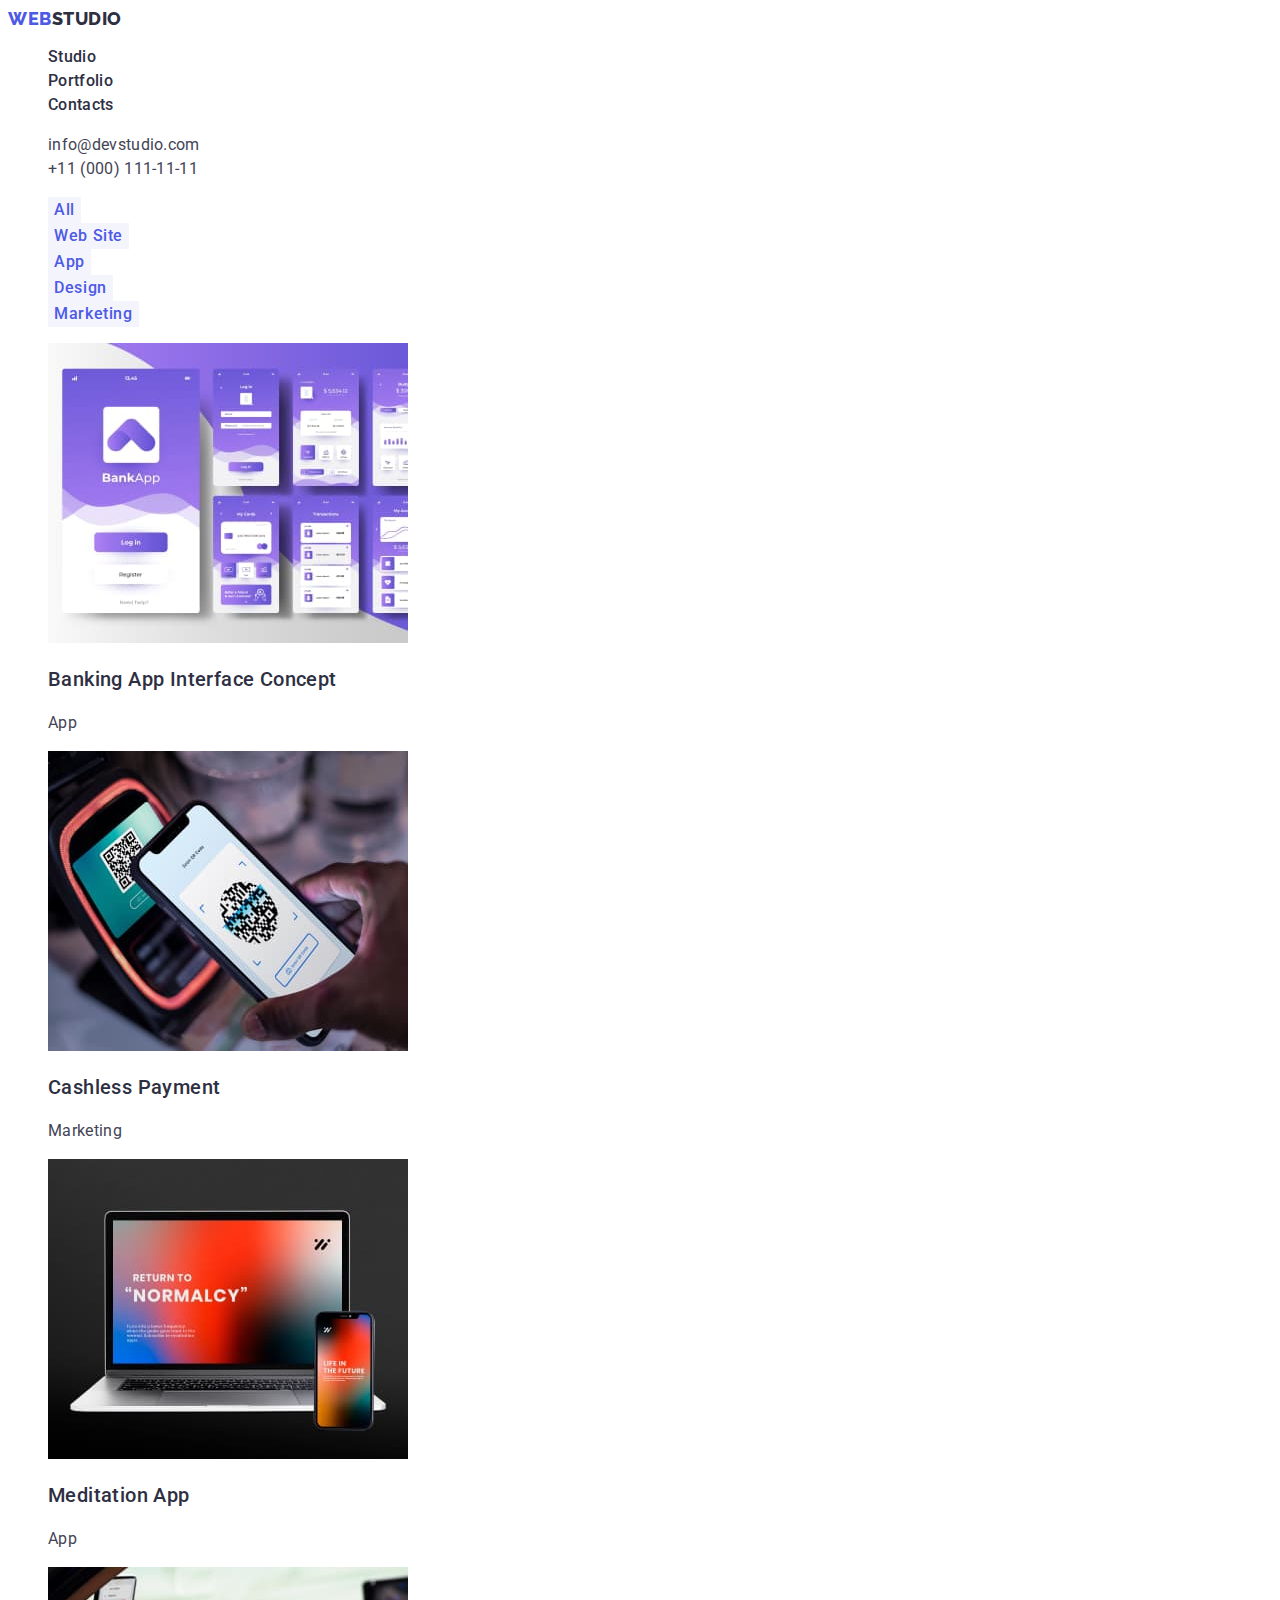
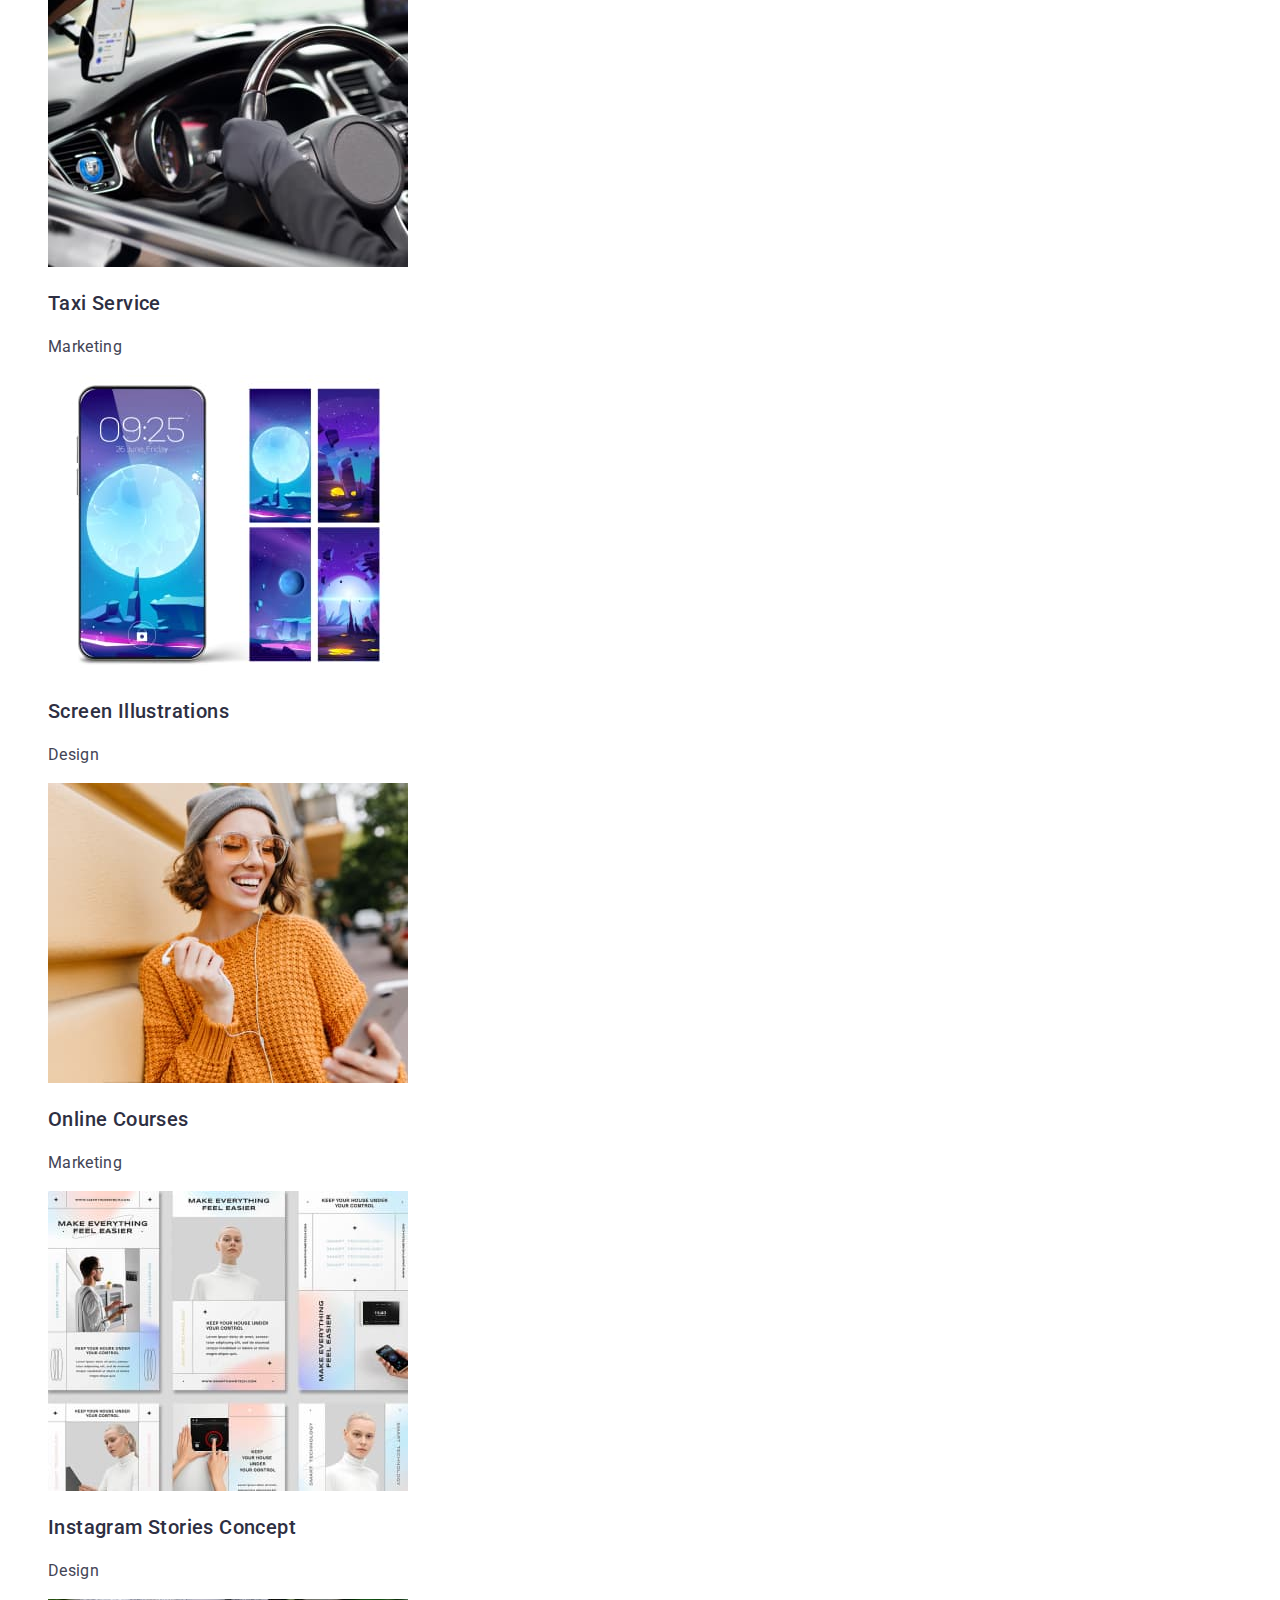
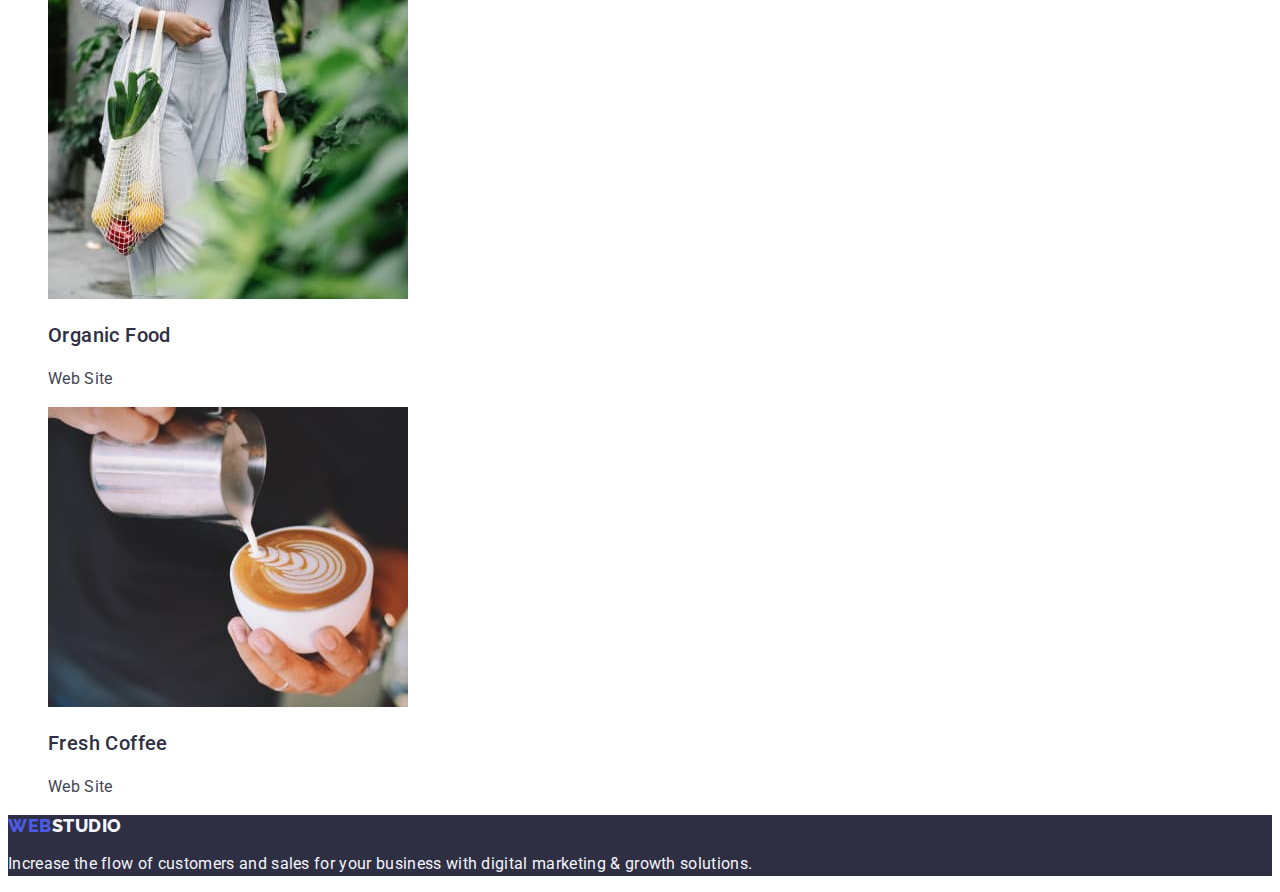
==== portfolio.html @ 18d28e15 "+" ====
<!DOCTYPE html>
<html lang="en">
  <head>
    <meta charset="UTF-8" />
    <meta http-equiv="X-UA-Compatible" content="IE=edge" />
    <meta name="viewport" content="width=device-width, initial-scale=1.0" />
    <title>Portfolio</title>
    <link rel="preconnect" href="https://fonts.googleapis.com" />
    <link rel="preconnect" href="https://fonts.gstatic.com" crossorigin />
    <link
      href="https://fonts.googleapis.com/css2?family=Raleway:wght@800&family=Roboto:wght@400;500;700&display=swap"
      rel="stylesheet"
    />
    <link rel="stylesheet" href="./css/styles.css" />
  </head>
  <body>
    <header class="page-header">
      <nav class="header-nav">
        <a class="logo link" href="./index.html"
          >Web<span class="logo-header">Studio</span></a
        >
        <ul class="menu list">
          <li class="menu-item">
            <a class="menu-link link" href="./index.html">Studio</a>
          </li>
          <li class="menu-item">
            <a class="menu-link link" href="./portfolio.html">Portfolio</a>
          </li>
          <li class="menu-item">
            <a class="menu-link link" href="">Contacts</a>
          </li>
        </ul>
      </nav>
      <address class="address">
        <ul class="contact list">
          <li class="contact-items">
            <a class="contact-item link" href="mailto:info@devstudio.com"
              >info@devstudio.com</a
            >
          </li>
          <li class="contact-items">
            <a class="contact-item link" href="tel:+110001111111"
              >+11 (000) 111-11-11</a
            >
          </li>
        </ul>
      </address>
    </header>
    <main>
      <section class="service-filter-section">
        <h1 hidden>our services</h1>
        <ul class="service-filter-list list">
          <li class="service-filter-item">
            <button class="service-filter-btn" type="button">All</button>
          </li>
          <li class="service-filter-item">
            <button class="service-filter-btn" type="button">Web Site</button>
          </li>
          <li class="service-filter-item">
            <button class="service-filter-btn" type="button">App</button>
          </li>
          <li class="service-filter-item">
            <button class="service-filter-btn" type="button">Design</button>
          </li>
          <li class="service-filter-item">
            <button class="service-filter-btn" type="button">Marketing</button>
          </li>
        </ul>
        <ul class="service-list list">
          <li class="service-item">
            <img
              class="service-img"
              src="./images/our-services/banking-app-interface-concept.jpg"
              alt="banking app"
              width="360"
              height="300"
            />
            <h3 class="service-title">Banking App Interface Concept</h3>
            <p class="service-subtitle">App</p>
          </li>
          <li class="service-item">
            <img
              class="service-img"
              src="./images/our-services/cashless-payment.jpg"
              alt="cashless payment"
              width="360"
              height="300"
            />
            <h3 class="service-title">Cashless Payment</h3>
            <p class="service-subtitle">Marketing</p>
          </li>
          <li class="service-item">
            <img
              class="service-img"
              src="./images/our-services/meditation-app.jpg"
              alt="laptop"
              width="360"
              height="300"
            />
            <h3 class="service-title">Meditation App</h3>
            <p class="service-subtitle">App</p>
          </li>
          <li class="service-item">
            <img
              class="service-img"
              src="./images/our-services/taxi-service.jpg"
              alt="car steering wheel"
              width="360"
              height="300"
            />
            <h3 class="service-title">Taxi Service</h3>
            <p class="service-subtitle">Marketing</p>
          </li>
          <li class="service-item">
            <img
              class="service-img"
              src="./images/our-services/screen-illustrations.jpg"
              alt="phone screen"
              width="360"
              height="300"
            />
            <h3 class="service-title">Screen Illustrations</h3>
            <p class="service-subtitle">Design</p>
          </li>
          <li class="service-item">
            <img
              class="service-img"
              src="./images/our-services/online-courses.jpg"
              alt="woman"
              width="360"
              height="300"
            />
            <h3 class="service-title">Online Courses</h3>
            <p class="service-subtitle">Marketing</p>
          </li>
          <li class="service-item">
            <img
              class="service-img"
              src="./images/our-services/instagram-stories-concept.jpg"
              alt="screen stories"
              width="360"
              height="300"
            />
            <h3 class="service-title">Instagram Stories Concept</h3>
            <p class="service-subtitle">Design</p>
          </li>
          <li class="service-item">
            <img
              class="service-img"
              src="./images/our-services/organic-food.jpg"
              alt="woman with food in a bag"
              width="360"
              height="300"
            />
            <h3 class="service-title">Organic Food</h3>
            <p class="service-subtitle">Web Site</p>
          </li>
          <li class="service-item">
            <img
              class="service-img"
              src="./images/our-services/fresh-coffee.jpg"
              alt="cup of coffee"
              width="360"
              height="300"
            />
            <h3 class="service-title">Fresh Coffee</h3>
            <p class="service-subtitle">Web Site</p>
          </li>
        </ul>
      </section>
    </main>
    <footer class="page-footer">
      <a class="logo link" href="./index.html"
        >Web<span class="logo-footer">Studio</span></a
      >
      <p class="footer-text">
        Increase the flow of customers and sales for your business with digital
        marketing & growth solutions.
      </p>
    </footer>
  </body>
</html>
---- css/styles.css ----
:root {
    --accent-color:#404BBF;
    --primary-background-color-light:#F4F4FD;
    --secondary-background-color-dark:#2E2F42;
    --primary-text-color-dark: #2E2F42;
    --primary-text-color-light:#434455;
    --primary-text-color-white:#ffffff;
}

.list {
    list-style: none;
}
.link {
    text-decoration: none;
}
button {
    cursor: pointer;
    font-family: inherit;
}
body {
    font-family: 'Roboto', sans-serif;
    font-size: 16px;
    color: #434455;
    background-color: var(--primary-text-color-white)
    
}

/*header*/
.logo{
    color: #4D5AE5;
    font-family: "Raleway", sans-serif;
    font-weight: 800;
    font-size: 18px;
    line-height: 1.17;
    letter-spacing: 0.03em;
    text-transform: uppercase;
}

.logo-header{
    color: var(--primary-text-color-dark);
}

.address {
    font-style: normal
}

.menu-link {
    font-weight: 500;
    line-height: 1.5;
    letter-spacing: 0.02em;
    color: var(--primary-text-color-dark);
}
.menu-link:hover, .menu-link:focus{
    color: var(--accent-color);
}

.contact-item {
    font-style: normal;
    line-height: 1.5;
    letter-spacing: 0.02em;
    color: var(--primary-text-color-light);
}

.contact-item:hover, .contact-item:focus{
    color: var(--accent-color);
}

/*hero*/

.hero-section {
    background: var(--secondary-background-color-dark);
}

.hero-title {
    font-size: 16px;
    font-weight: 700;
    font-size: 56px;
    line-height: 1.07;
    letter-spacing: 0.02em;
    color: var(--primary-text-color-white);
    text-align: center;
}
.hero-btn {
    font-size: 16px;
    font-style: normal;
    font-weight: 500;
    line-height: 1.5;
    letter-spacing: 0.04em;
    background: #4D5AE5;
    color: var(--primary-text-color-white);
    border:none;
}

.hero-btn:hover, .hero-btn:focus {
    background-color: var(--accent-color);
}

/*advantages*/

.advantages-title {
    font-weight: 500;
    font-size: 20px;
    line-height: 1.2;
    letter-spacing: 0.02em;
    color: var(--primary-text-color-dark);
}
.advantages-text {
    line-height: 1.5;
    letter-spacing: 0.02em;
    color: var(--primary-text-color-light);
}

/*product*/

.product-title {
    text-align: center;
    font-weight: 700;
    font-size: 36px;
    line-height: 1.11;
    letter-spacing: 0.02em;
    text-transform: capitalize;
    color: var(--primary-text-color-dark);
}

/*team*/

.team-section {
    background-color: #F4F4FD;
}

.team-list {
    background-color: #FFFFFF
}

.team-main-title {
    font-weight: 700;
    font-size: 36px;
    line-height: 1.11;
    letter-spacing: 0.02em;
    text-transform: capitalize;
    color: var(--primary-text-color-dark);
    text-align: center;
}
.team-title {
    font-weight: 500;
    font-size: 20px;
    line-height: 1.2;
    letter-spacing: 0.02em;
    color: var(--primary-text-color-dark);
}

.team-subtitle {
    line-height: 1.5;
    letter-spacing: 0.02em;
    color: var(--primary-text-color-light);
}

/*portfolio*/

.service-filter-list {
    list-style: none
}

.service-filter-btn {
    font-family: "Roboto", sans-serif;
    font-size: 16px;
    font-weight: 500;
    line-height: 1.5;
    letter-spacing: 0.04em;
    background: var(--primary-background-color-light);
    color: #4D5AE5;
    border: none;
}

.service-filter-btn:hover, .service-filter-btn:focus {
    background: var(--accent-color);
    color:var(--primary-text-color-white)
}

.service-title {
    font-weight: 500;
    font-size: 20px;
    line-height: 1.2;
    letter-spacing: 0.02em;
    color: var(--primary-text-color-dark);
}

.service-subtitle {
    line-height: 1.5;
    letter-spacing: 0.02em;
    color: var(--primary-text-color-light);
}



/*footer*/

.logo-footer {
    color: var(--primary-background-color-light);
    font-family: "Raleway", sans-serif,
}

.page-footer {
    background-color: var(--secondary-background-color-dark);
}
.footer-text{
    line-height:1.5;
    letter-spacing: 0.02em;
    color: var(--primary-background-color-light);
}
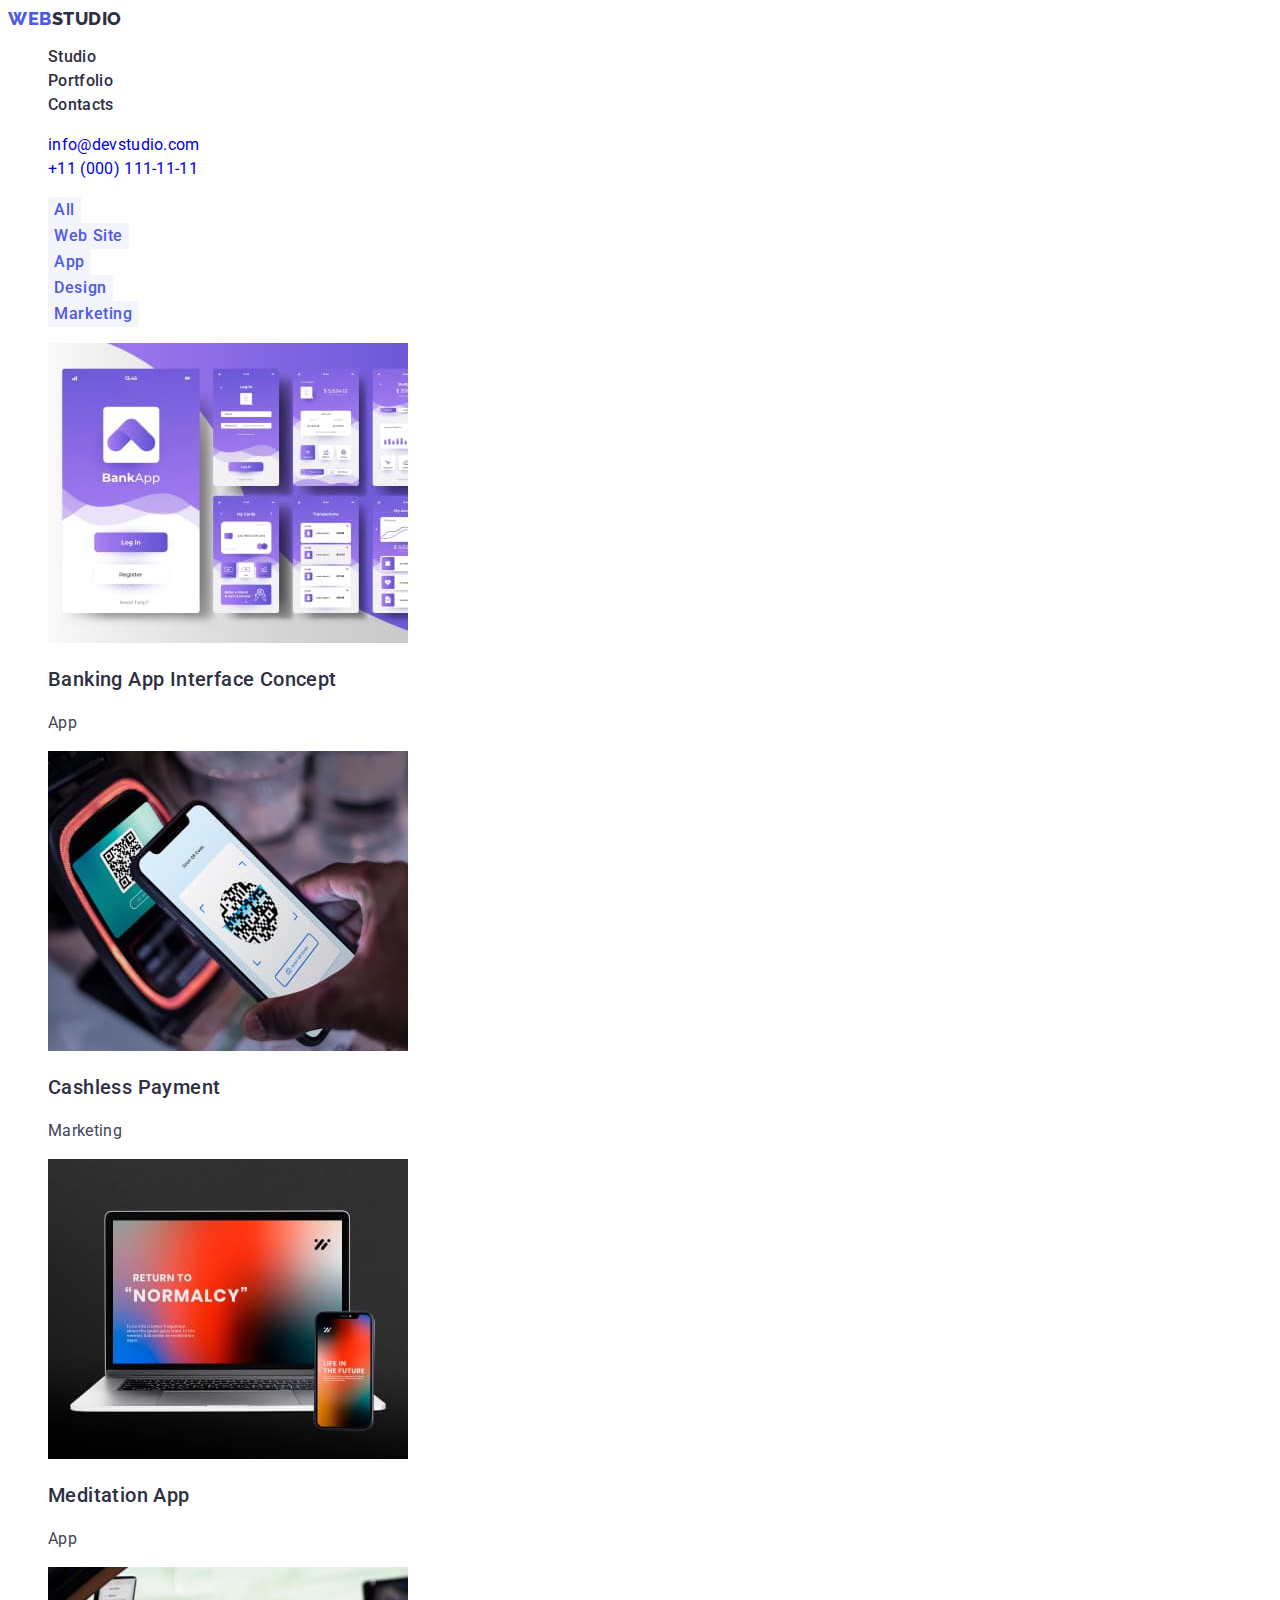
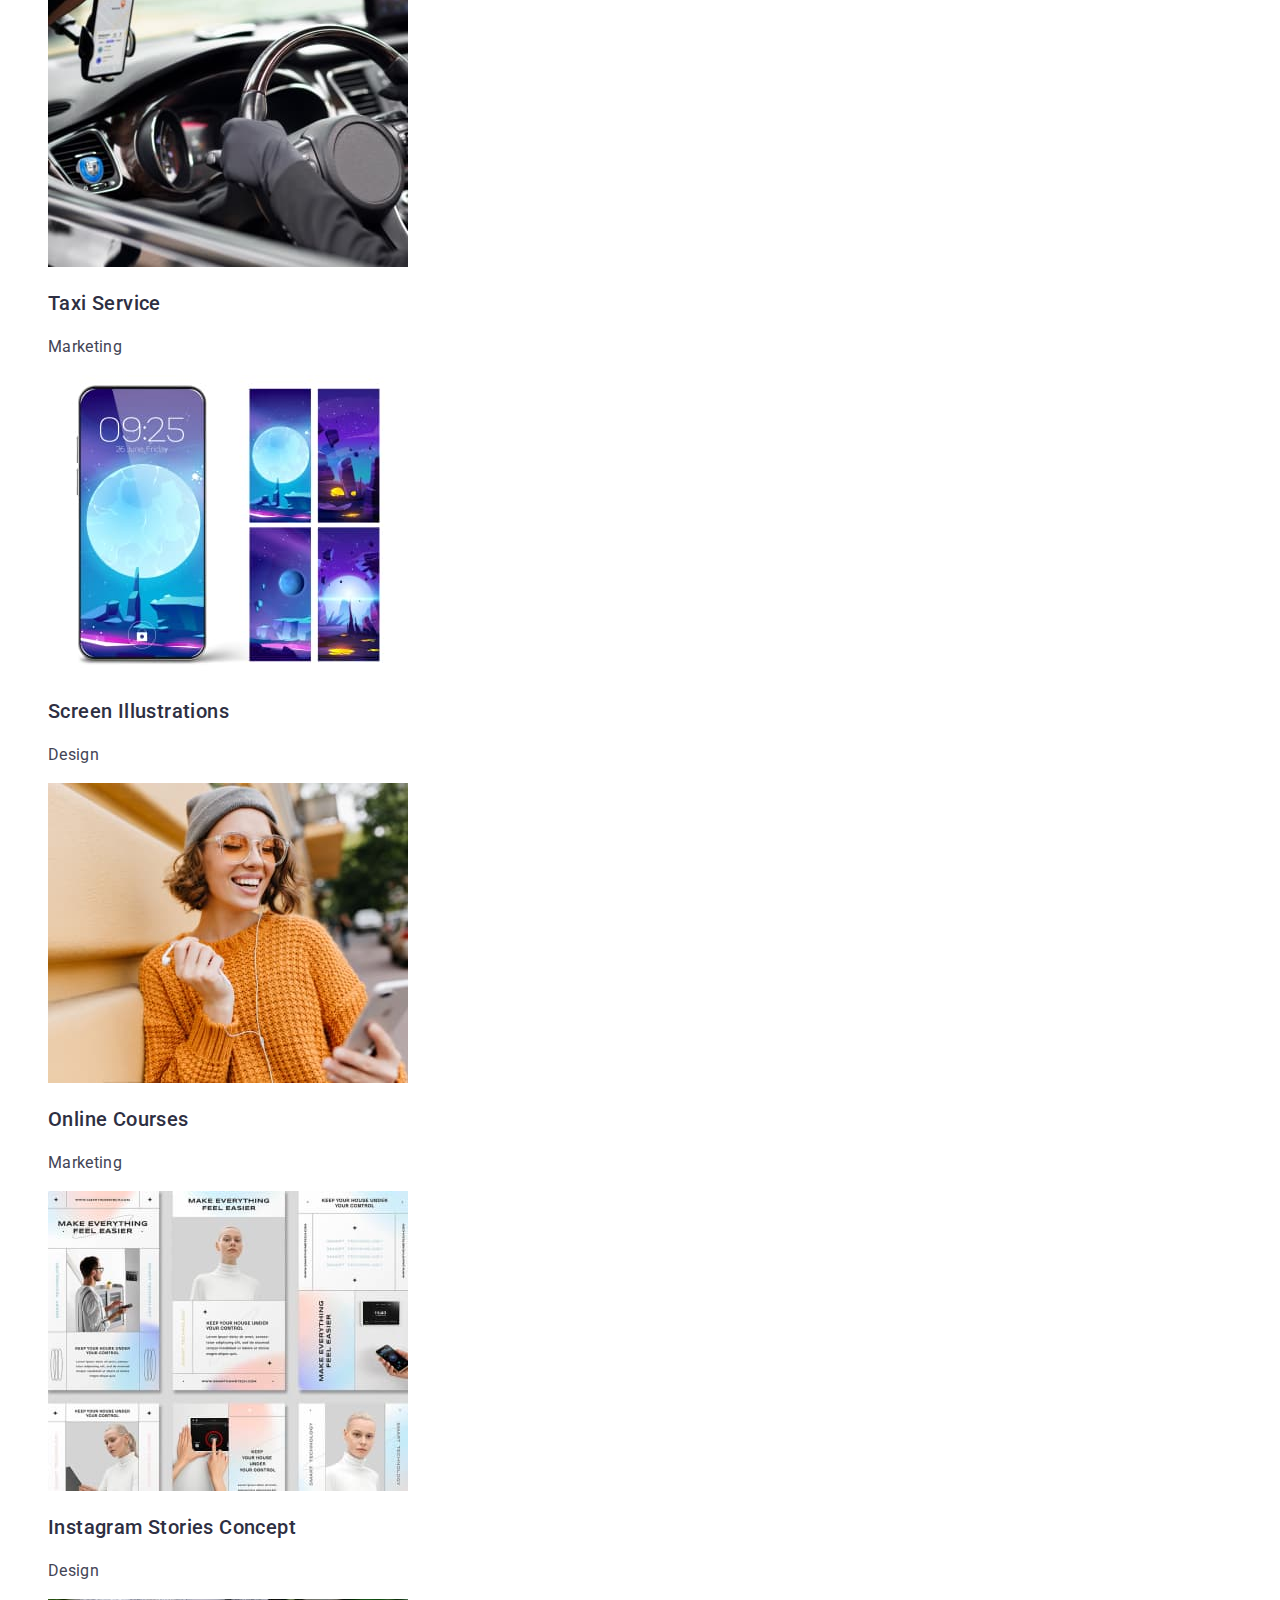
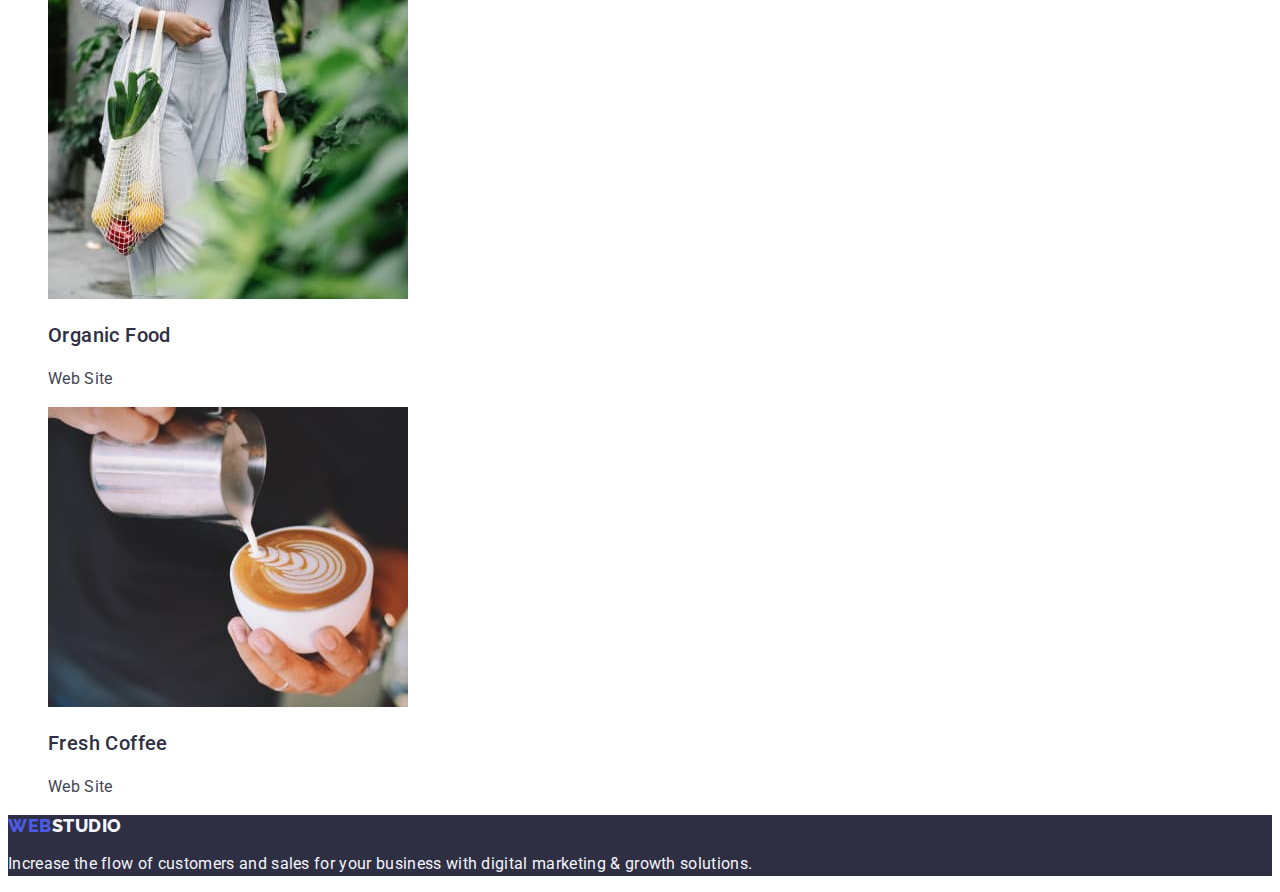
==== commit 4f816b14: "+" ====
--- a/portfolio.html
+++ b/portfolio.html
@@ -49,7 +49,7 @@
     <main>
       <section class="service-filter-section">
         <h1 hidden>our services</h1>
-        <ul class="service-filter-list list">
+        <ul class="service-filter-list list link">
           <li class="service-filter-item">
             <button class="service-filter-btn" type="button">All</button>
           </li>
@@ -66,7 +66,7 @@
             <button class="service-filter-btn" type="button">Marketing</button>
           </li>
         </ul>
-        <ul class="service-list list">
+        <ul class="service-list list link">
           <li class="service-item">
             <img
               class="service-img"
--- a/css/styles.css
+++ b/css/styles.css
@@ -41,7 +41,7 @@
 }
 
 .address {
-    font-style: normal
+    font-style: normal;
 }
 
 .menu-link {
@@ -54,7 +54,7 @@
     color: var(--accent-color);
 }
 
-.contact-item {
+.contact-items {
     font-style: normal;
     line-height: 1.5;
     letter-spacing: 0.02em;
@@ -177,6 +177,8 @@
     color:var(--primary-text-color-white)
 }
 
+
+
 .service-title {
     font-weight: 500;
     font-size: 20px;
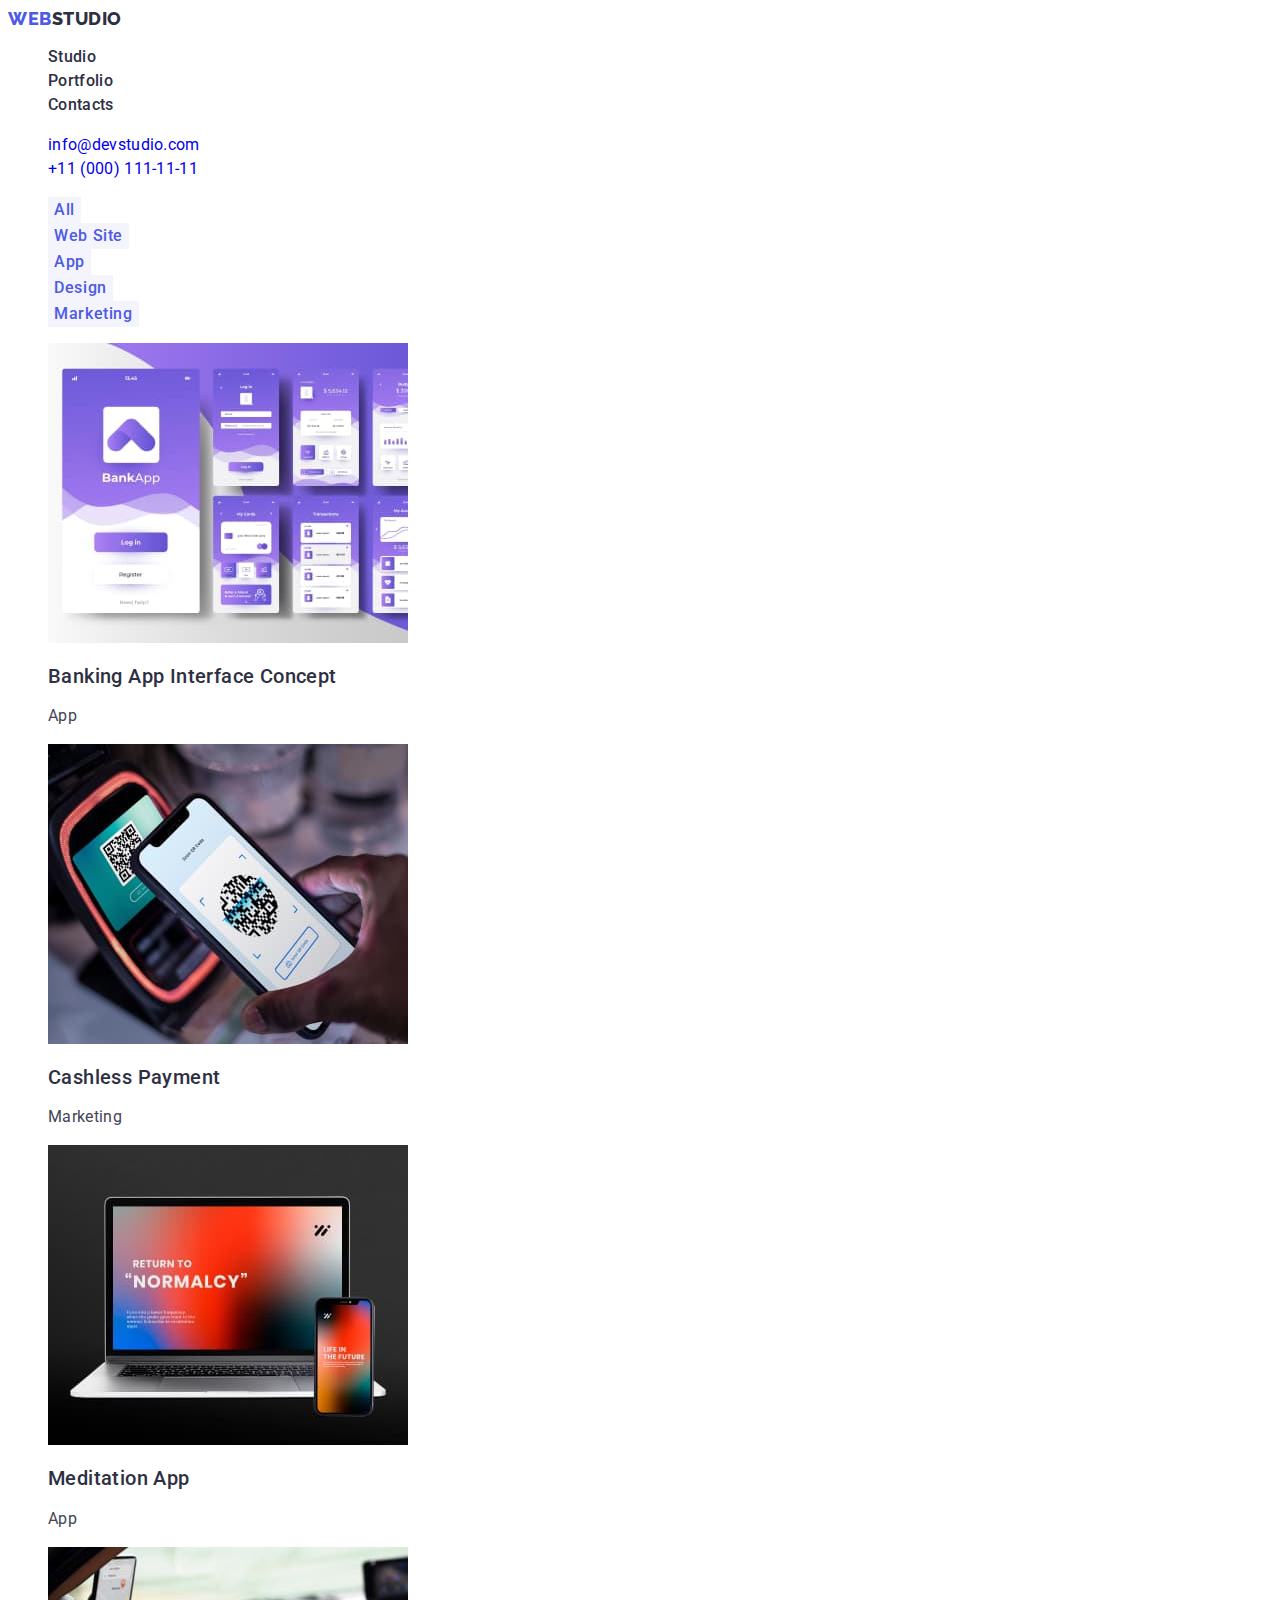
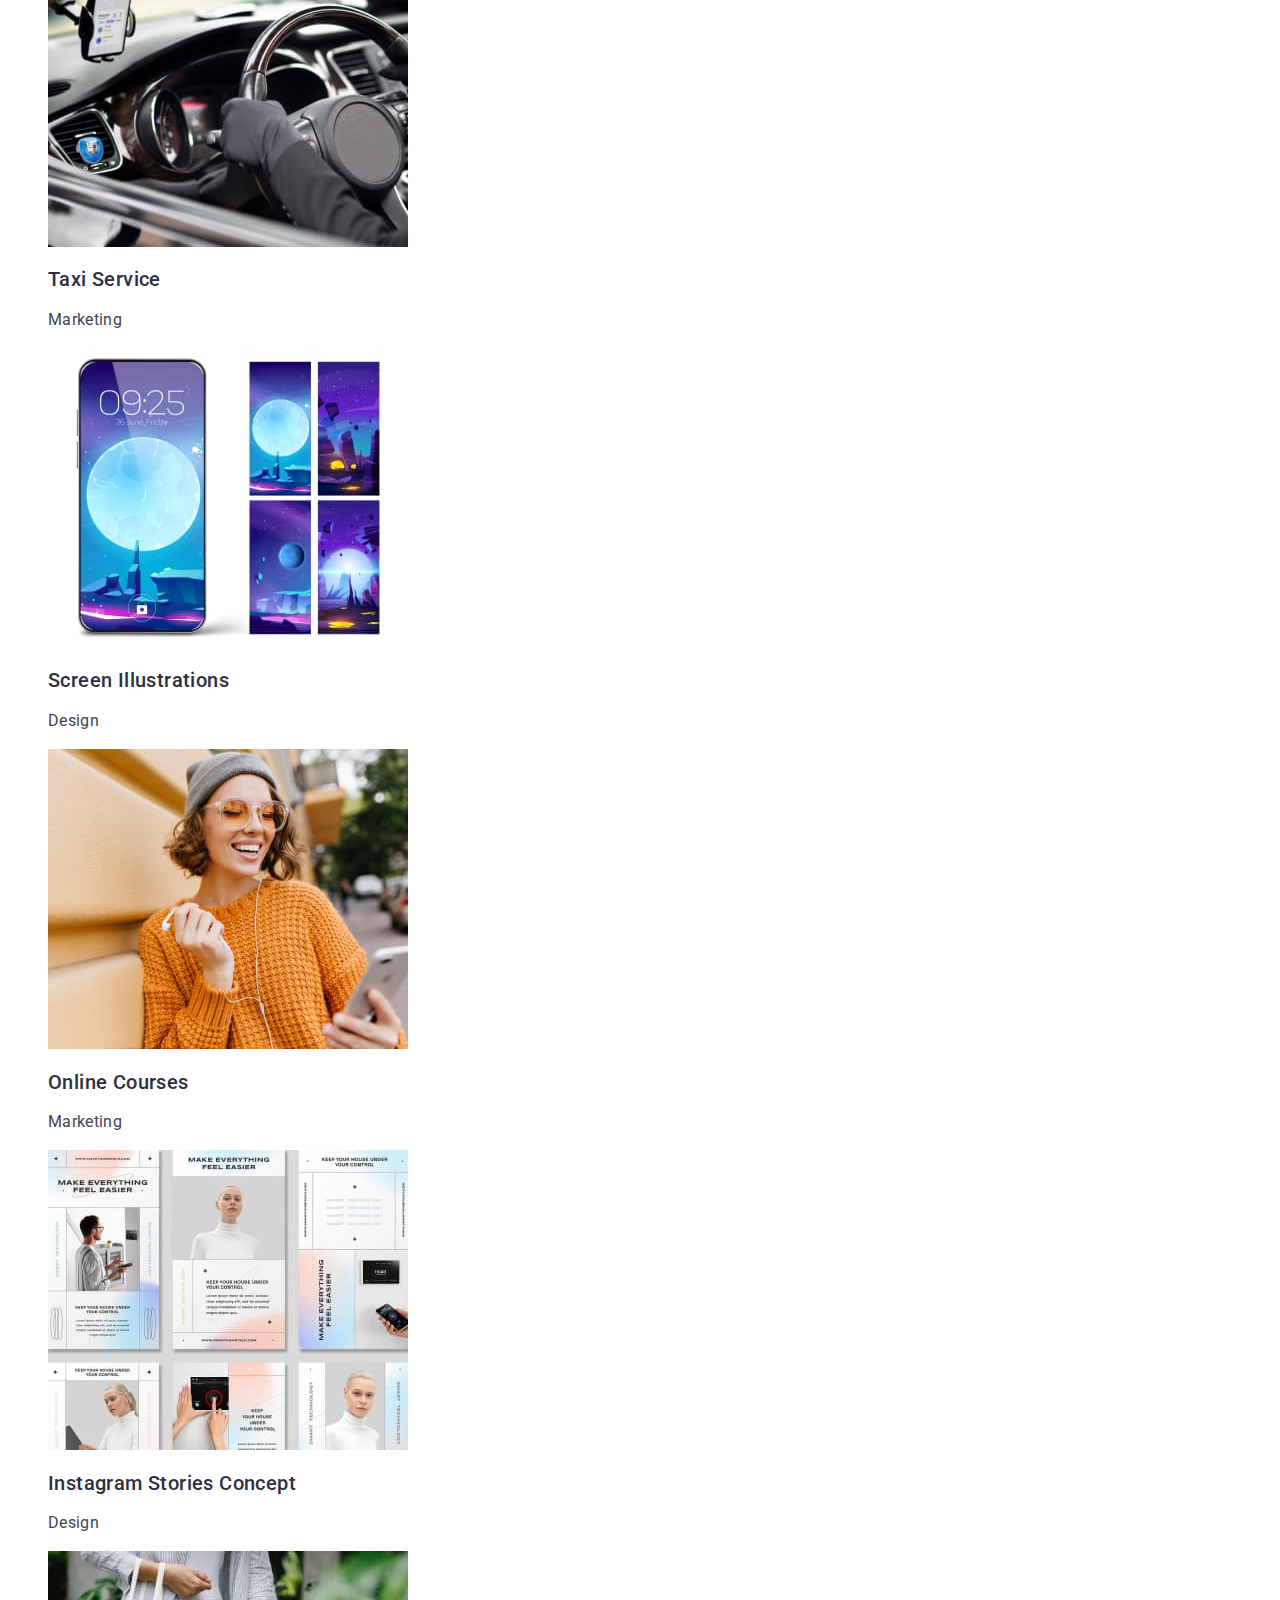
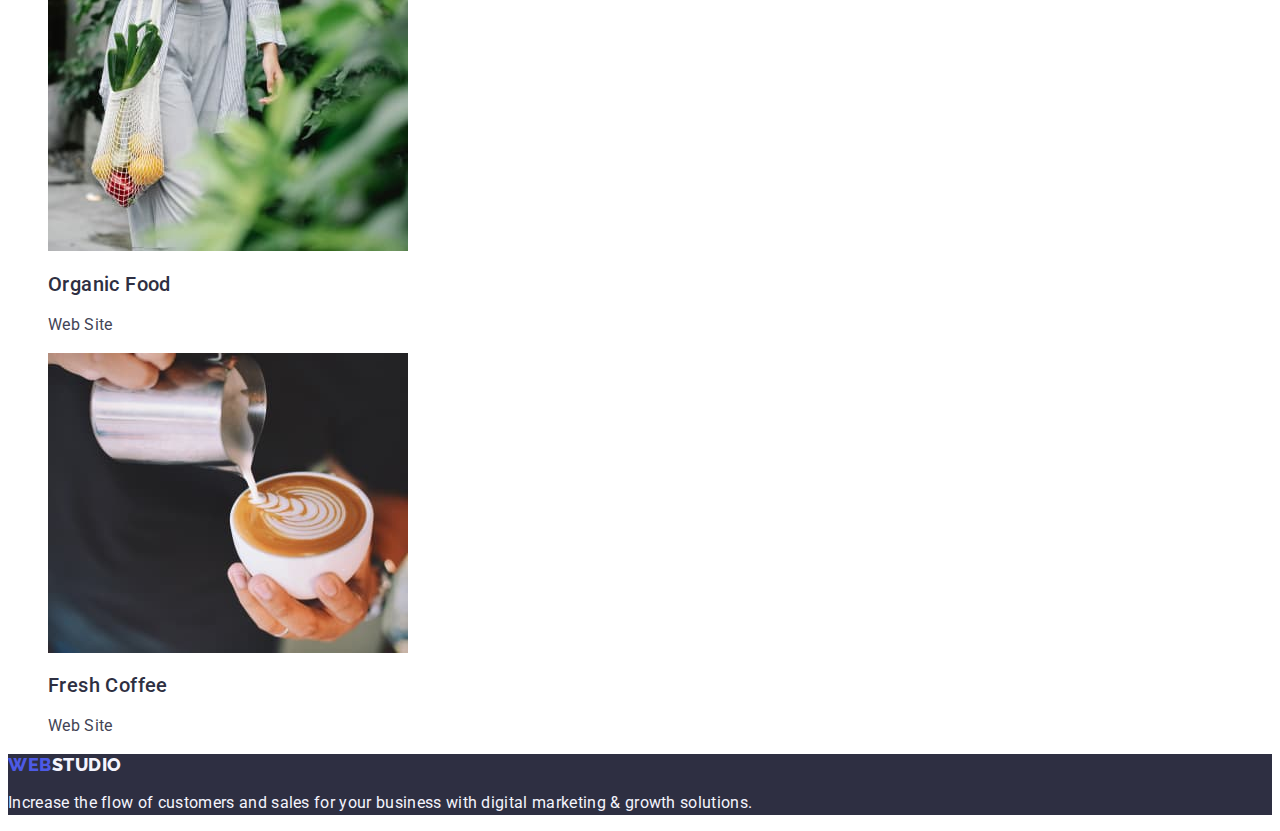
==== commit 9367d456: "+" ====
--- a/portfolio.html
+++ b/portfolio.html
@@ -75,7 +75,7 @@
               width="360"
               height="300"
             />
-            <h3 class="service-title">Banking App Interface Concept</h3>
+            <h2 class="service-title">Banking App Interface Concept</h2>
             <p class="service-subtitle">App</p>
           </li>
           <li class="service-item">
@@ -86,7 +86,7 @@
               width="360"
               height="300"
             />
-            <h3 class="service-title">Cashless Payment</h3>
+            <h2 class="service-title">Cashless Payment</h2>
             <p class="service-subtitle">Marketing</p>
           </li>
           <li class="service-item">
@@ -97,7 +97,7 @@
               width="360"
               height="300"
             />
-            <h3 class="service-title">Meditation App</h3>
+            <h2 class="service-title">Meditation App</h2>
             <p class="service-subtitle">App</p>
           </li>
           <li class="service-item">
@@ -108,7 +108,7 @@
               width="360"
               height="300"
             />
-            <h3 class="service-title">Taxi Service</h3>
+            <h2 class="service-title">Taxi Service</h2>
             <p class="service-subtitle">Marketing</p>
           </li>
           <li class="service-item">
@@ -119,7 +119,7 @@
               width="360"
               height="300"
             />
-            <h3 class="service-title">Screen Illustrations</h3>
+            <h2 class="service-title">Screen Illustrations</h2>
             <p class="service-subtitle">Design</p>
           </li>
           <li class="service-item">
@@ -130,7 +130,7 @@
               width="360"
               height="300"
             />
-            <h3 class="service-title">Online Courses</h3>
+            <h2 class="service-title">Online Courses</h2>
             <p class="service-subtitle">Marketing</p>
           </li>
           <li class="service-item">
@@ -141,7 +141,7 @@
               width="360"
               height="300"
             />
-            <h3 class="service-title">Instagram Stories Concept</h3>
+            <h2 class="service-title">Instagram Stories Concept</h2>
             <p class="service-subtitle">Design</p>
           </li>
           <li class="service-item">
@@ -152,7 +152,7 @@
               width="360"
               height="300"
             />
-            <h3 class="service-title">Organic Food</h3>
+            <h2 class="service-title">Organic Food</h2>
             <p class="service-subtitle">Web Site</p>
           </li>
           <li class="service-item">
@@ -163,7 +163,7 @@
               width="360"
               height="300"
             />
-            <h3 class="service-title">Fresh Coffee</h3>
+            <h2 class="service-title">Fresh Coffee</h2>
             <p class="service-subtitle">Web Site</p>
           </li>
         </ul>
--- a/css/styles.css
+++ b/css/styles.css
@@ -177,7 +177,9 @@
     color:var(--primary-text-color-white)
 }
 
-
+.service-item{
+    
+}
 
 .service-title {
     font-weight: 500;
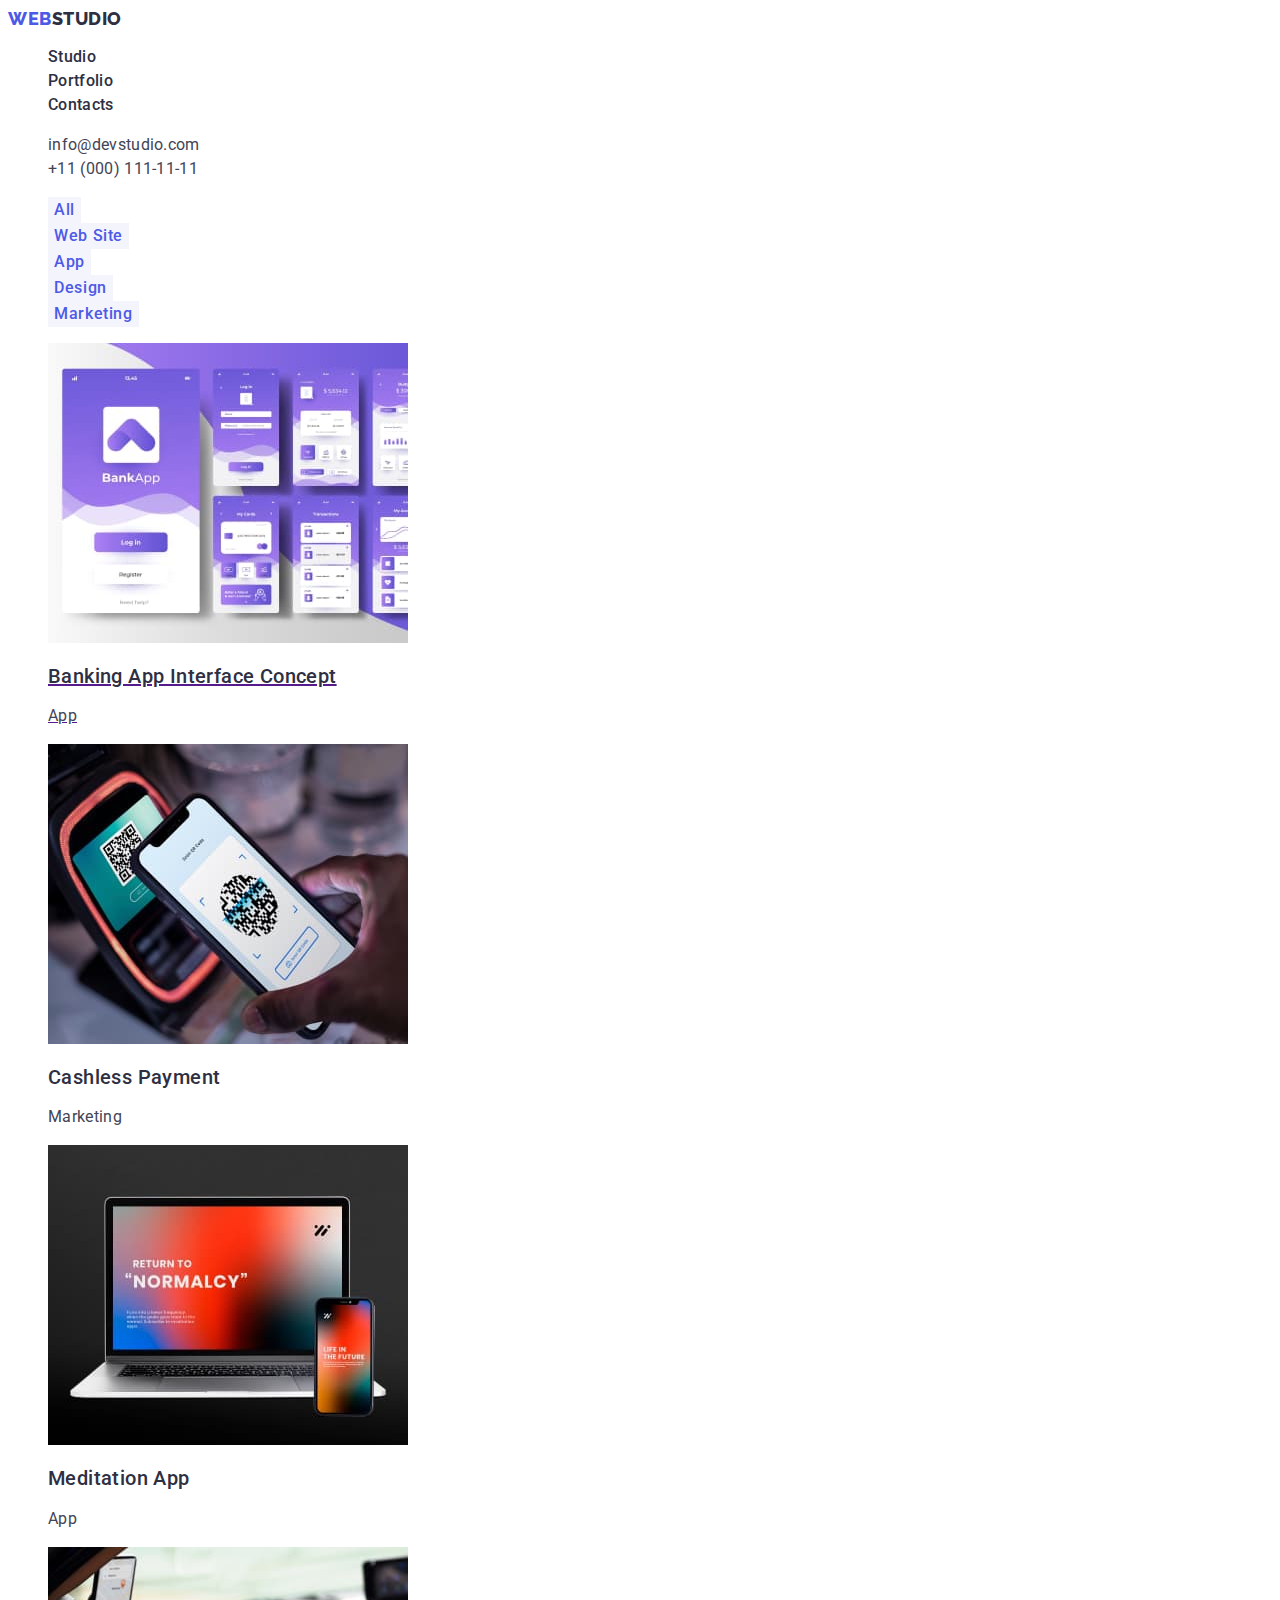
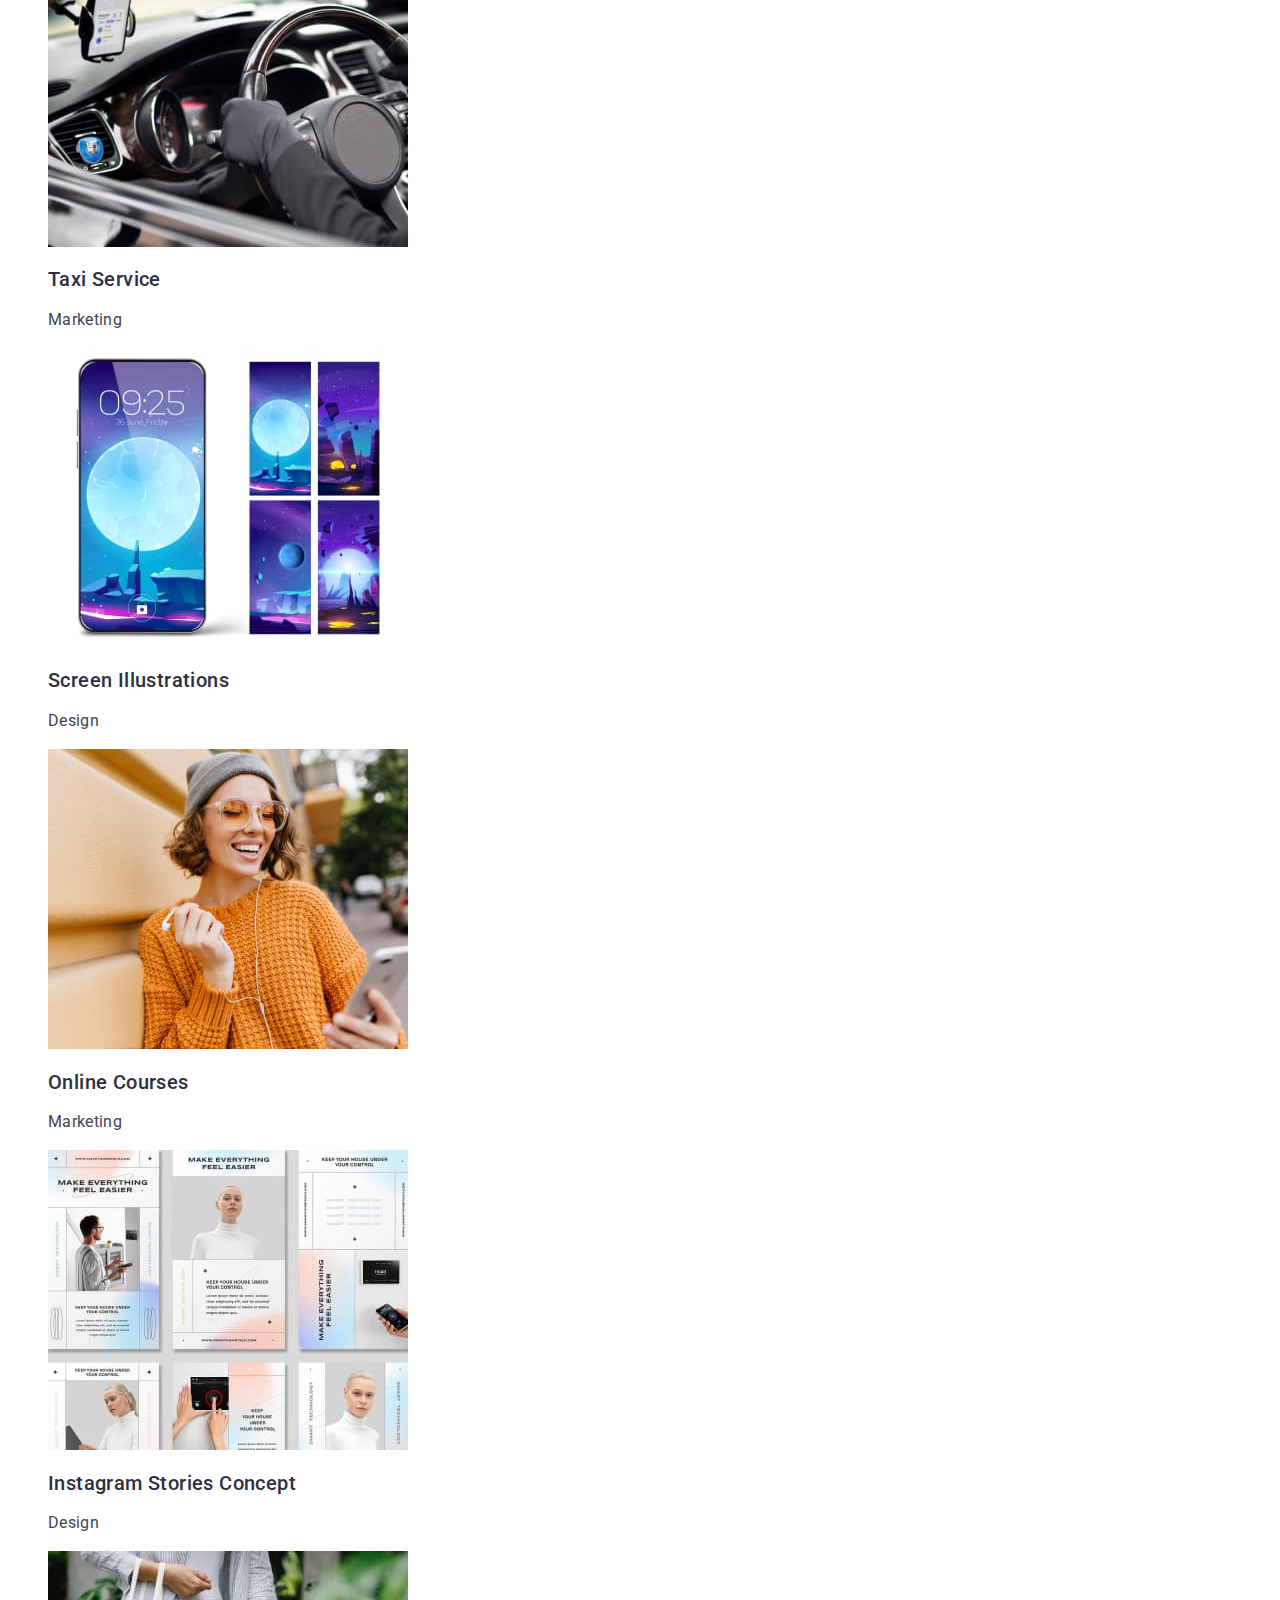
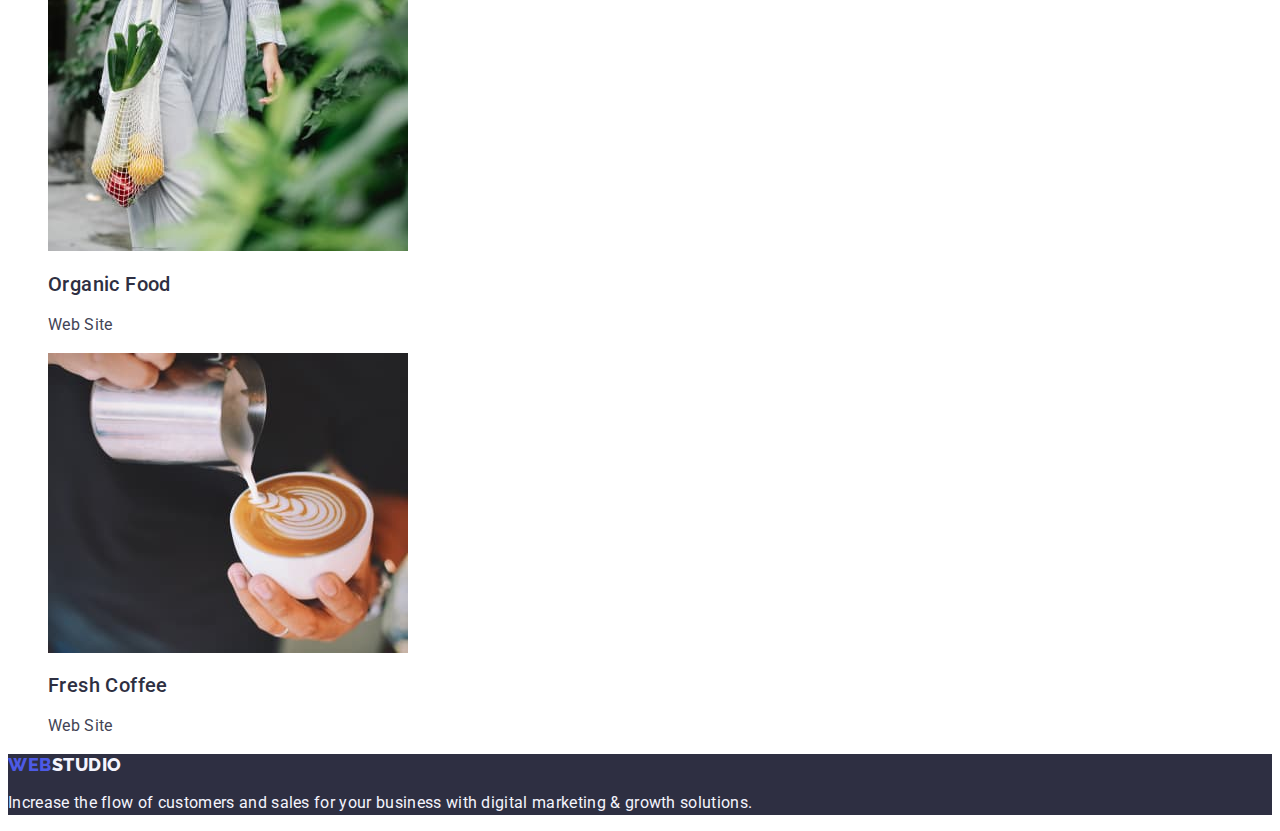
==== commit 29de33f4: "Update portfolio.html" ====
--- a/portfolio.html
+++ b/portfolio.html
@@ -49,7 +49,7 @@
     <main>
       <section class="service-filter-section">
         <h1 hidden>our services</h1>
-        <ul class="service-filter-list list link">
+        <ul class="service-filter-list list">
           <li class="service-filter-item">
             <button class="service-filter-btn" type="button">All</button>
           </li>
@@ -66,21 +66,23 @@
             <button class="service-filter-btn" type="button">Marketing</button>
           </li>
         </ul>
-        <ul class="service-list list link">
-          <li class="service-item">
-            <img
-              class="service-img"
-              src="./images/our-services/banking-app-interface-concept.jpg"
-              alt="banking app"
-              width="360"
-              height="300"
-            />
-            <h2 class="service-title">Banking App Interface Concept</h2>
-            <p class="service-subtitle">App</p>
+        <ul class="service-list list">
+          <li class="service-item link">
+            <a href=""
+              ><img
+                class="service-img"
+                src="./images/our-services/banking-app-interface-concept.jpg"
+                alt="banking app"
+                width="360"
+                height="300"
+              />
+              <h2 class="service-title">Banking App Interface Concept</h2>
+              <p class="service-subtitle">App</p></a
+            >
           </li>
           <li class="service-item">
             <img
-              class="service-img"
+              class="service-img link"
               src="./images/our-services/cashless-payment.jpg"
               alt="cashless payment"
               width="360"
--- a/css/styles.css
+++ b/css/styles.css
@@ -54,7 +54,7 @@
     color: var(--accent-color);
 }
 
-.contact-items {
+.contact-item {
     font-style: normal;
     line-height: 1.5;
     letter-spacing: 0.02em;
@@ -178,7 +178,7 @@
 }
 
 .service-item{
-    
+
 }
 
 .service-title {
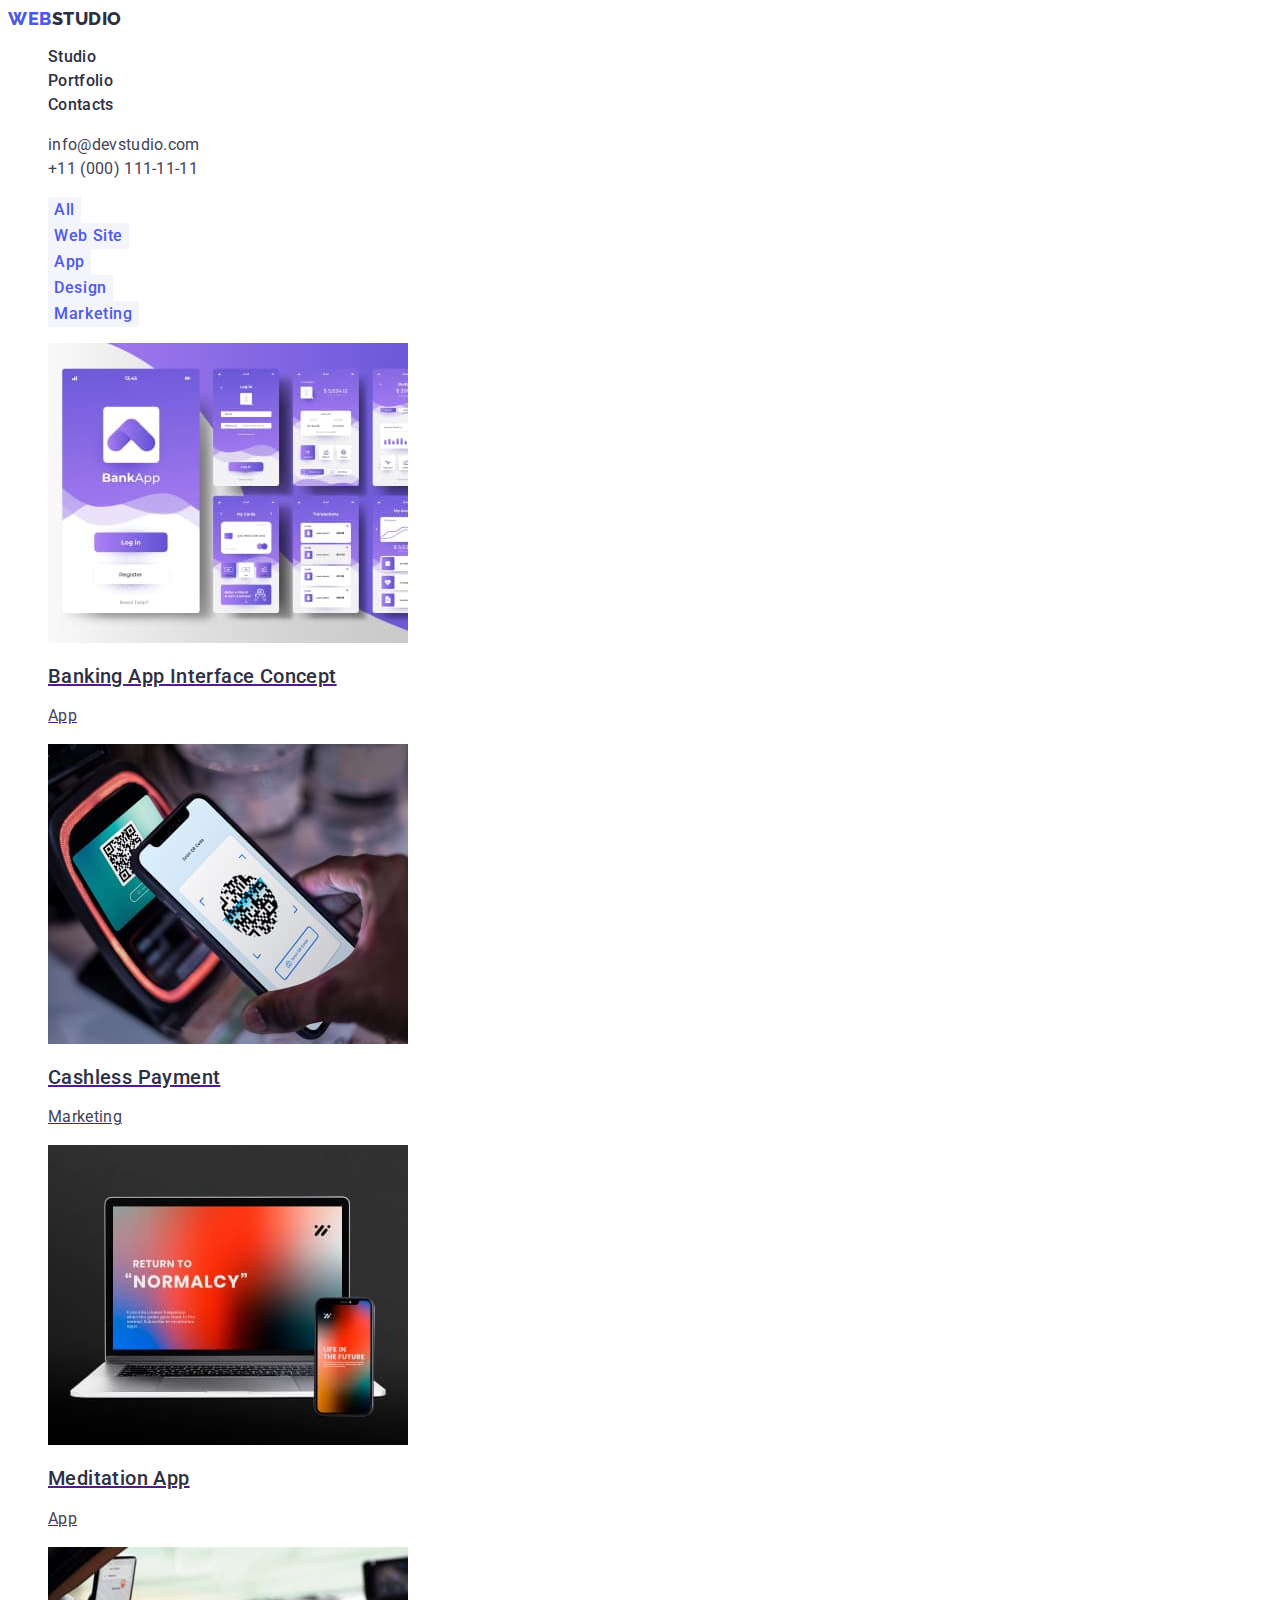
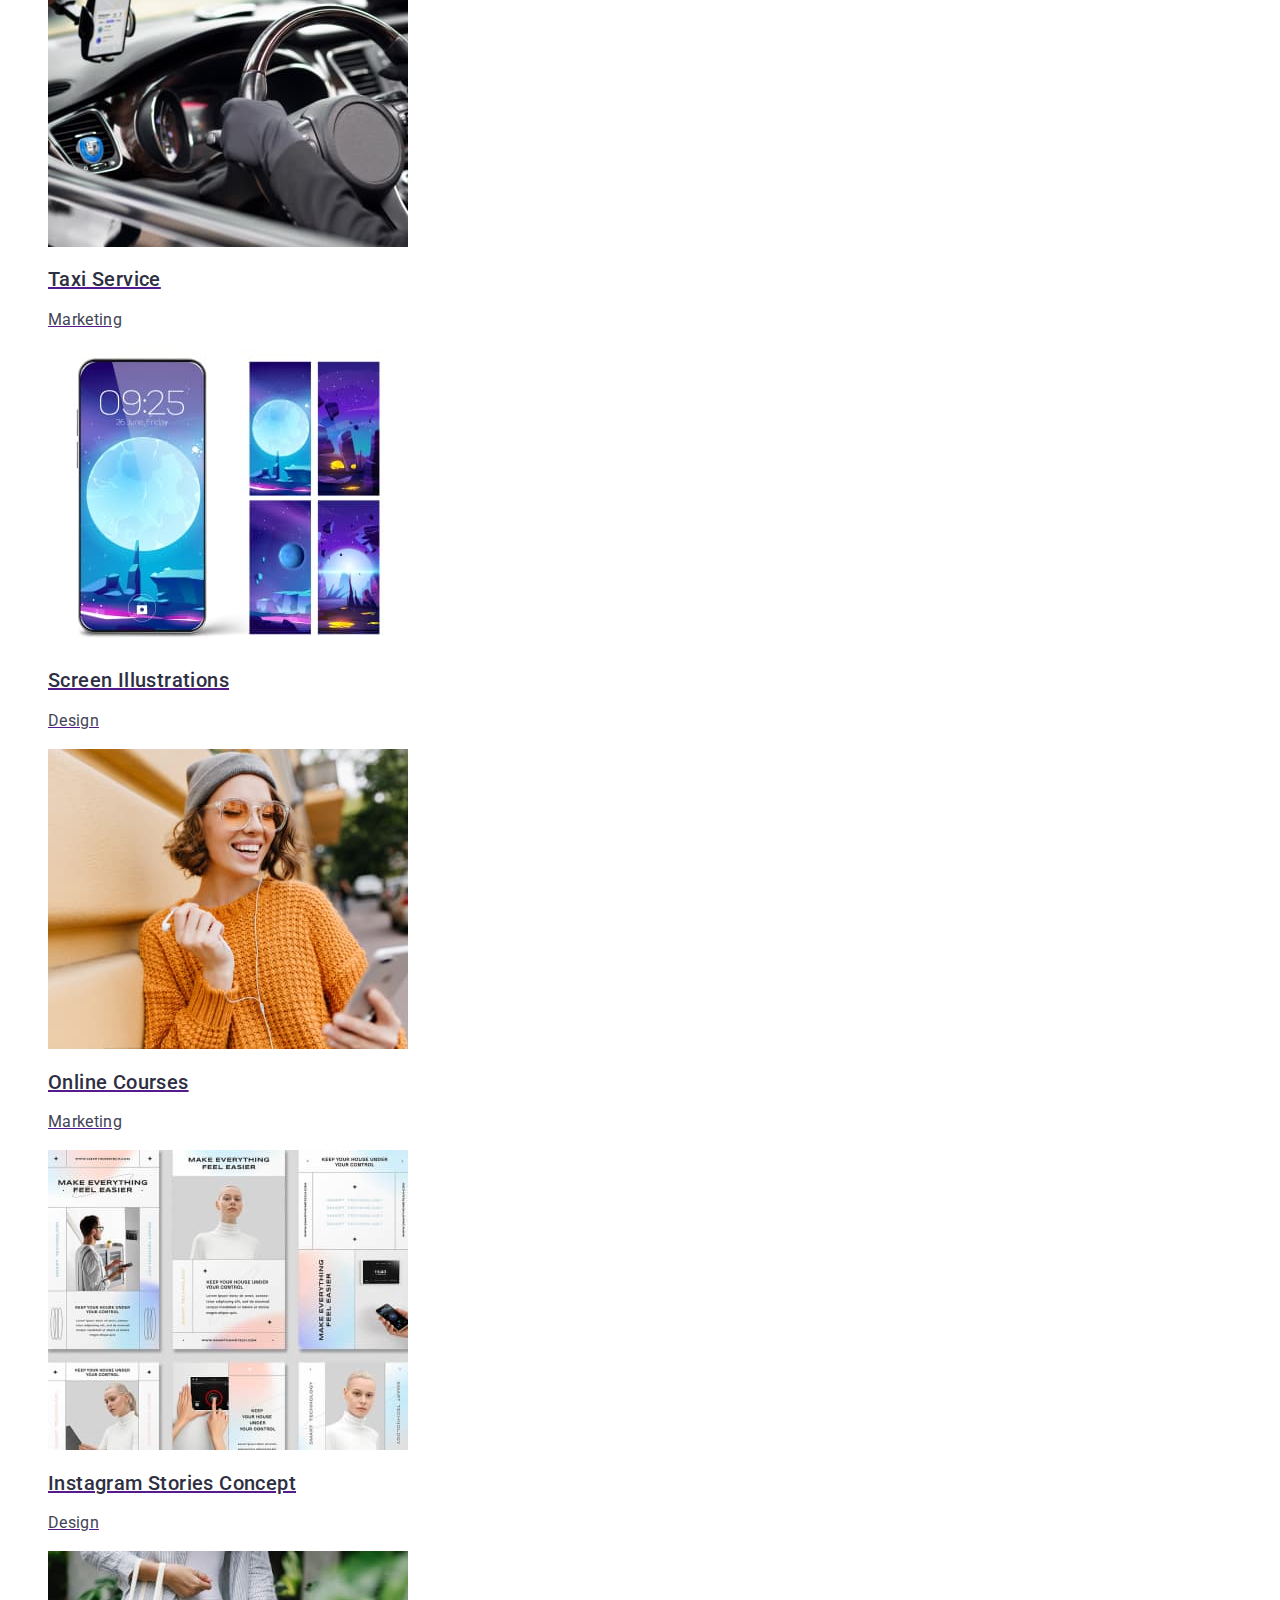
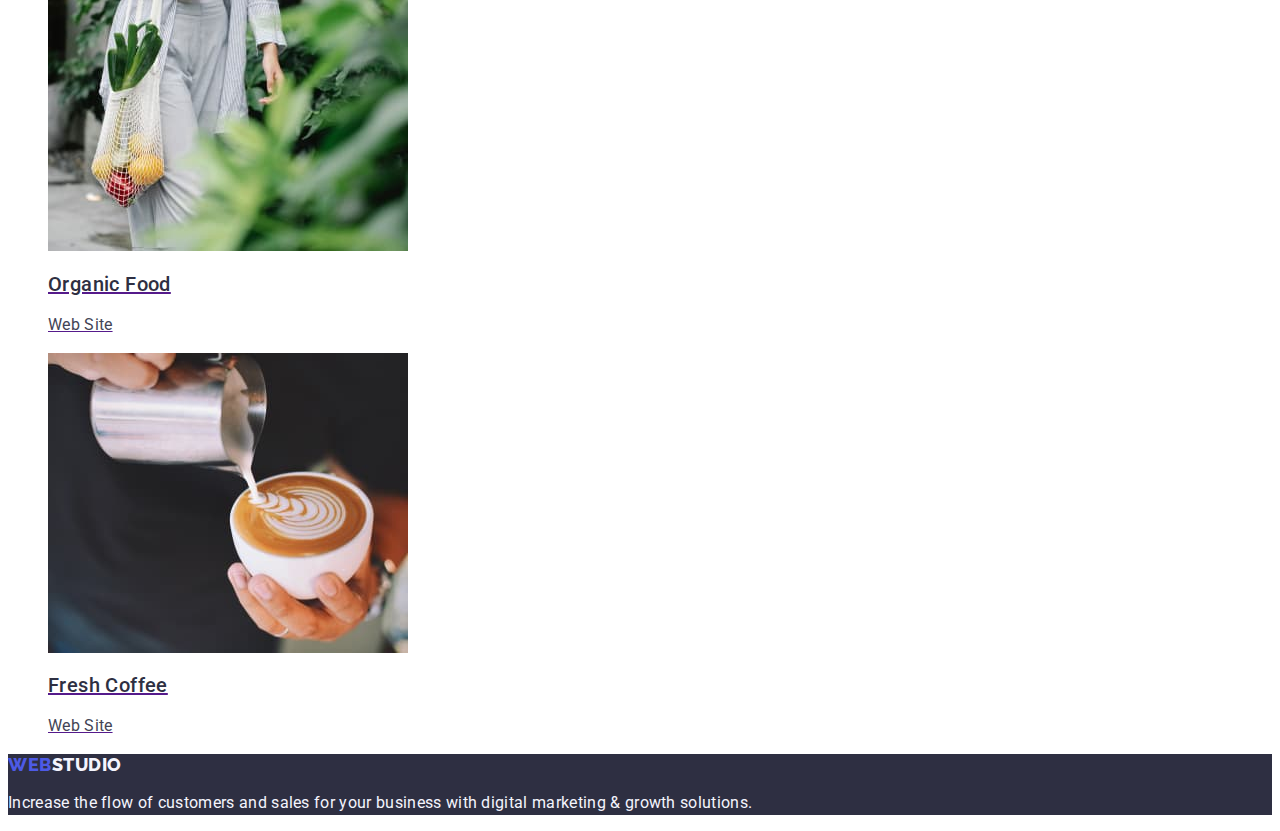
==== commit b75214e1: "+" ====
--- a/portfolio.html
+++ b/portfolio.html
@@ -81,92 +81,108 @@
             >
           </li>
           <li class="service-item">
-            <img
-              class="service-img link"
-              src="./images/our-services/cashless-payment.jpg"
-              alt="cashless payment"
-              width="360"
-              height="300"
-            />
-            <h2 class="service-title">Cashless Payment</h2>
-            <p class="service-subtitle">Marketing</p>
-          </li>
-          <li class="service-item">
-            <img
-              class="service-img"
-              src="./images/our-services/meditation-app.jpg"
-              alt="laptop"
-              width="360"
-              height="300"
-            />
-            <h2 class="service-title">Meditation App</h2>
-            <p class="service-subtitle">App</p>
-          </li>
-          <li class="service-item">
-            <img
-              class="service-img"
-              src="./images/our-services/taxi-service.jpg"
-              alt="car steering wheel"
-              width="360"
-              height="300"
-            />
-            <h2 class="service-title">Taxi Service</h2>
-            <p class="service-subtitle">Marketing</p>
-          </li>
-          <li class="service-item">
-            <img
-              class="service-img"
-              src="./images/our-services/screen-illustrations.jpg"
-              alt="phone screen"
-              width="360"
-              height="300"
-            />
-            <h2 class="service-title">Screen Illustrations</h2>
-            <p class="service-subtitle">Design</p>
-          </li>
-          <li class="service-item">
-            <img
-              class="service-img"
-              src="./images/our-services/online-courses.jpg"
-              alt="woman"
-              width="360"
-              height="300"
-            />
-            <h2 class="service-title">Online Courses</h2>
-            <p class="service-subtitle">Marketing</p>
-          </li>
-          <li class="service-item">
-            <img
-              class="service-img"
-              src="./images/our-services/instagram-stories-concept.jpg"
-              alt="screen stories"
-              width="360"
-              height="300"
-            />
-            <h2 class="service-title">Instagram Stories Concept</h2>
-            <p class="service-subtitle">Design</p>
-          </li>
-          <li class="service-item">
-            <img
-              class="service-img"
-              src="./images/our-services/organic-food.jpg"
-              alt="woman with food in a bag"
-              width="360"
-              height="300"
-            />
-            <h2 class="service-title">Organic Food</h2>
-            <p class="service-subtitle">Web Site</p>
-          </li>
-          <li class="service-item">
-            <img
-              class="service-img"
-              src="./images/our-services/fresh-coffee.jpg"
-              alt="cup of coffee"
-              width="360"
-              height="300"
-            />
-            <h2 class="service-title">Fresh Coffee</h2>
-            <p class="service-subtitle">Web Site</p>
+            <a href=""
+              ><img
+                class="service-img link"
+                src="./images/our-services/cashless-payment.jpg"
+                alt="cashless payment"
+                width="360"
+                height="300"
+              />
+              <h2 class="service-title">Cashless Payment</h2>
+              <p class="service-subtitle">Marketing</p></a
+            >
+          </li>
+          <li class="service-item">
+            <a href=""
+              ><img
+                class="service-img"
+                src="./images/our-services/meditation-app.jpg"
+                alt="laptop"
+                width="360"
+                height="300"
+              />
+              <h2 class="service-title">Meditation App</h2>
+              <p class="service-subtitle">App</p></a
+            >
+          </li>
+          <li class="service-item">
+            <a href=""
+              ><img
+                class="service-img"
+                src="./images/our-services/taxi-service.jpg"
+                alt="car steering wheel"
+                width="360"
+                height="300"
+              />
+              <h2 class="service-title">Taxi Service</h2>
+              <p class="service-subtitle">Marketing</p></a
+            >
+          </li>
+          <li class="service-item">
+            <a href=""
+              ><img
+                class="service-img"
+                src="./images/our-services/screen-illustrations.jpg"
+                alt="phone screen"
+                width="360"
+                height="300"
+              />
+              <h2 class="service-title">Screen Illustrations</h2>
+              <p class="service-subtitle">Design</p></a
+            >
+          </li>
+          <li class="service-item">
+            <a href=""
+              ><img
+                class="service-img"
+                src="./images/our-services/online-courses.jpg"
+                alt="woman"
+                width="360"
+                height="300"
+              />
+              <h2 class="service-title">Online Courses</h2>
+              <p class="service-subtitle">Marketing</p></a
+            >
+          </li>
+          <li class="service-item">
+            <a href=""
+              ><img
+                class="service-img"
+                src="./images/our-services/instagram-stories-concept.jpg"
+                alt="screen stories"
+                width="360"
+                height="300"
+              />
+              <h2 class="service-title">Instagram Stories Concept</h2>
+              <p class="service-subtitle">Design</p></a
+            >
+          </li>
+          <li class="service-item">
+            <a href=""
+              ><img
+                class="service-img"
+                src="./images/our-services/organic-food.jpg"
+                alt="woman with food in a bag"
+                width="360"
+                height="300"
+              />
+              <h2 class="service-title">Organic Food</h2>
+              <p class="service-subtitle">Web Site</p></a
+            >
+          </li>
+          <li class="service-item">
+            <a href=""
+              ><img
+                class="service-img"
+                src="./images/our-services/fresh-coffee.jpg"
+                alt="cup of coffee"
+                width="360"
+                height="300"
+              />
+              <h2 class="service-title">Fresh Coffee</h2>
+              <p class="service-subtitle">Web Site</p></a
+            >
           </li>
         </ul>
       </section>
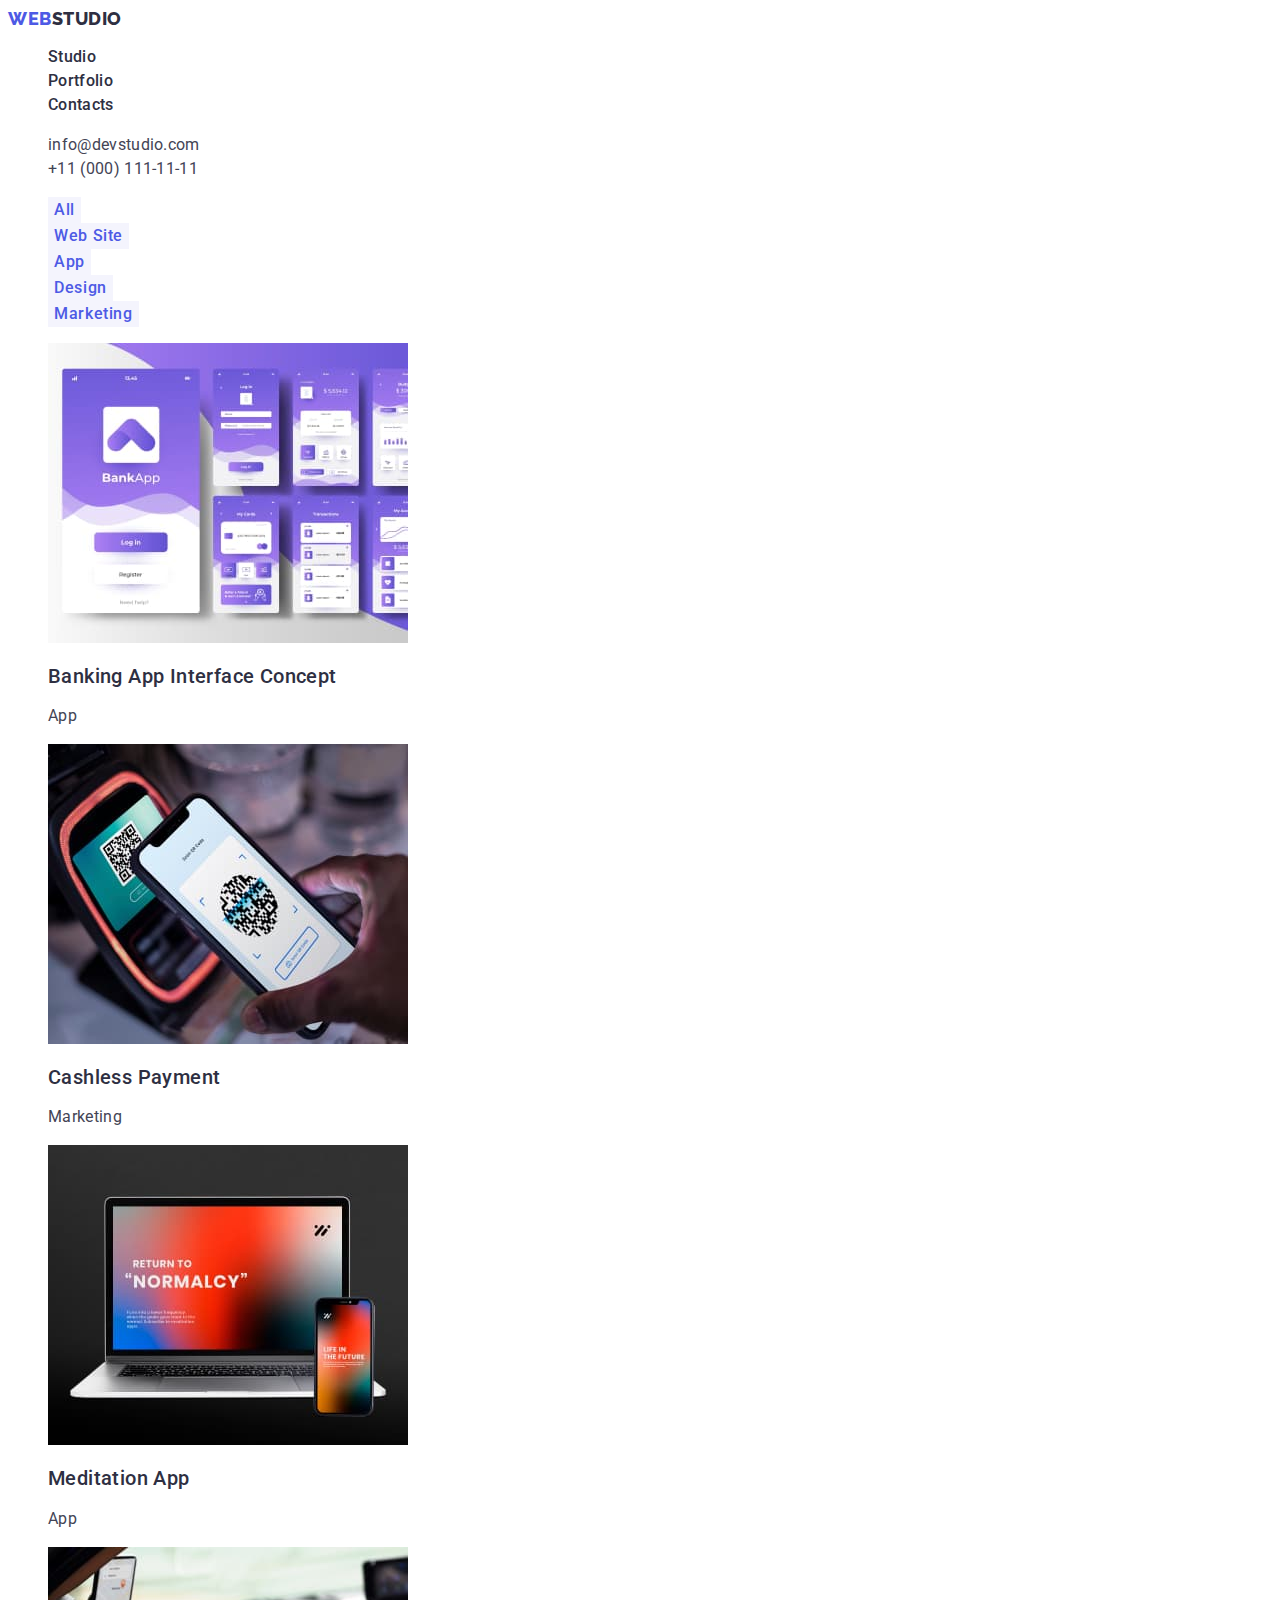
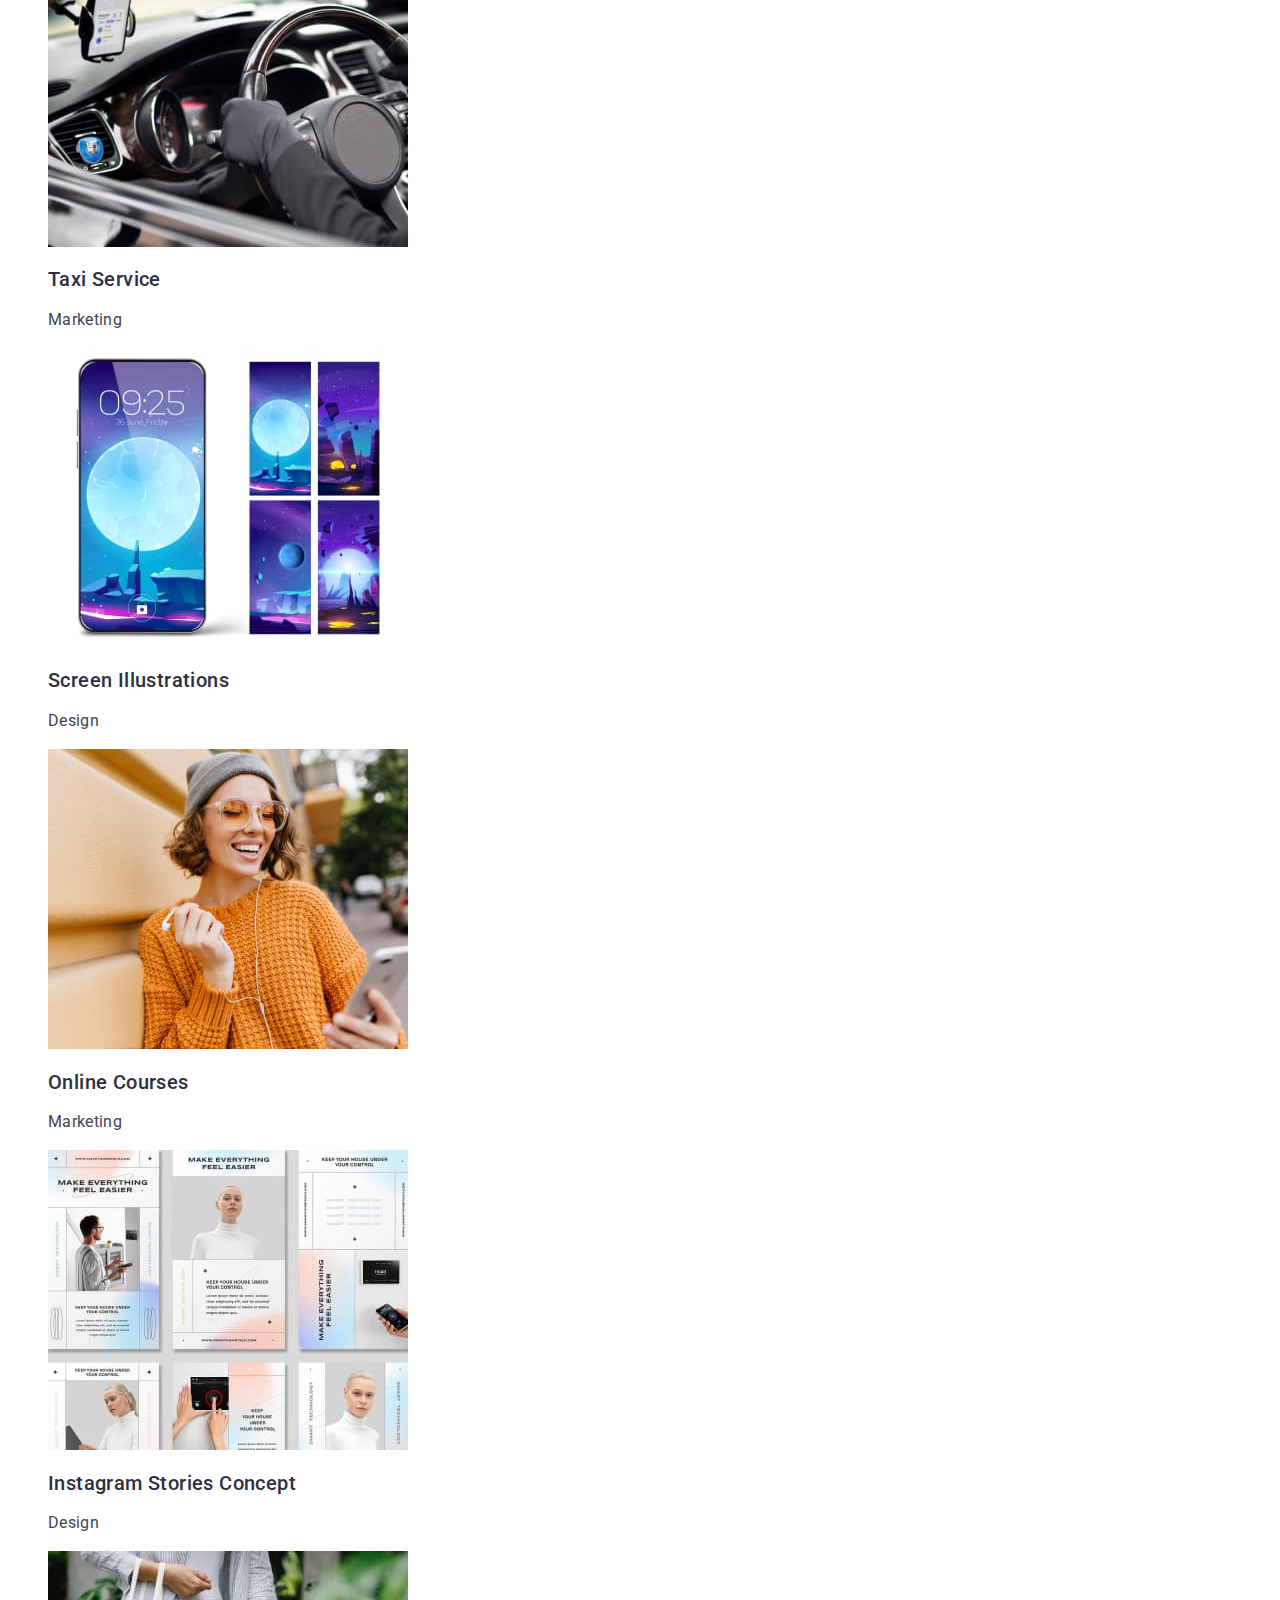
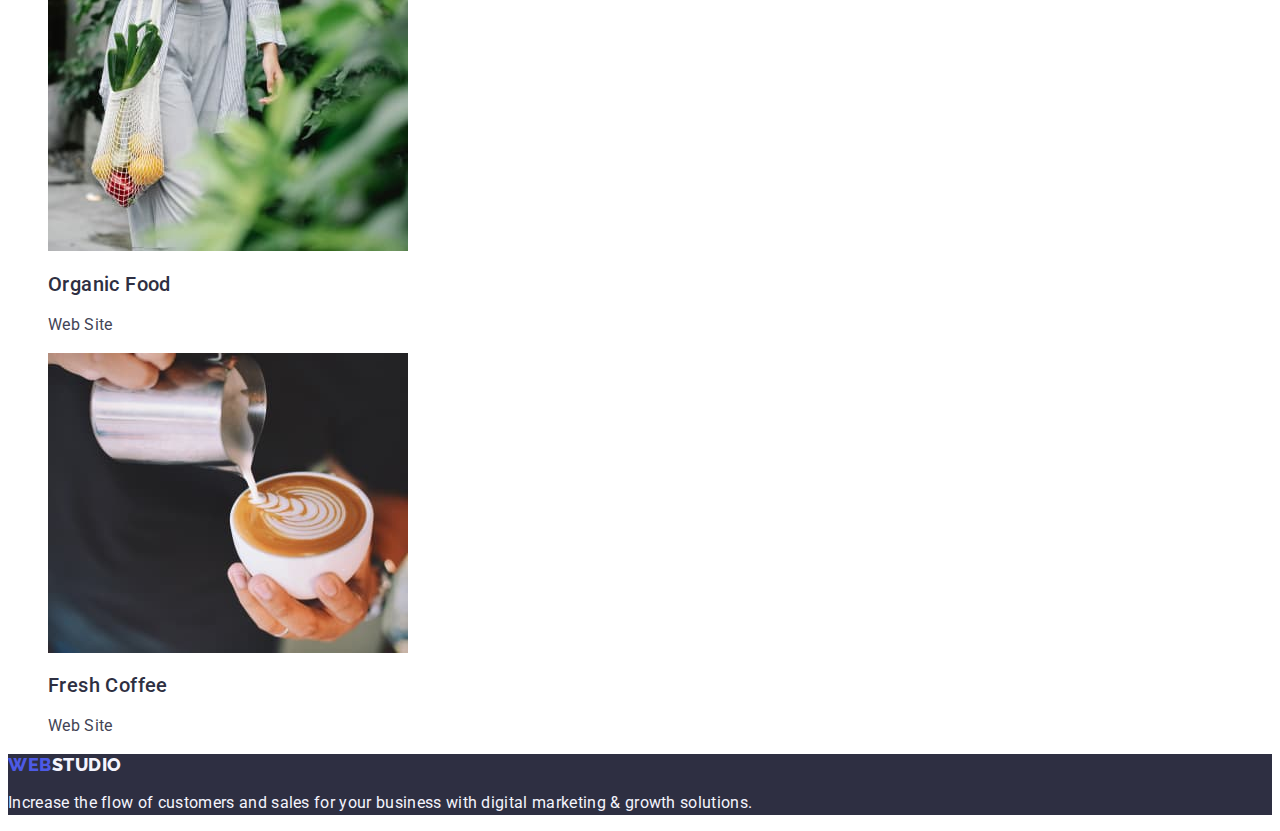
==== commit 2206c5d5: "+" ====
--- a/portfolio.html
+++ b/portfolio.html
@@ -67,8 +67,8 @@
           </li>
         </ul>
         <ul class="service-list list">
-          <li class="service-item link">
-            <a href=""
+          <li class="service-item">
+            <a class="link" href=""
               ><img
                 class="service-img"
                 src="./images/our-services/banking-app-interface-concept.jpg"
@@ -81,9 +81,9 @@
             >
           </li>
           <li class="service-item">
-            <a href=""
-              ><img
-                class="service-img link"
+            <a class="link" href=""
+              ><img
+                class="service-img"
                 src="./images/our-services/cashless-payment.jpg"
                 alt="cashless payment"
                 width="360"
@@ -94,7 +94,7 @@
             >
           </li>
           <li class="service-item">
-            <a href=""
+            <a class="link" href=""
               ><img
                 class="service-img"
                 src="./images/our-services/meditation-app.jpg"
@@ -107,7 +107,7 @@
             >
           </li>
           <li class="service-item">
-            <a href=""
+            <a class="link" href=""
               ><img
                 class="service-img"
                 src="./images/our-services/taxi-service.jpg"
@@ -120,7 +120,7 @@
             >
           </li>
           <li class="service-item">
-            <a href=""
+            <a class="link" href=""
               ><img
                 class="service-img"
                 src="./images/our-services/screen-illustrations.jpg"
@@ -133,7 +133,7 @@
             >
           </li>
           <li class="service-item">
-            <a href=""
+            <a class="link" href=""
               ><img
                 class="service-img"
                 src="./images/our-services/online-courses.jpg"
@@ -146,7 +146,7 @@
             >
           </li>
           <li class="service-item">
-            <a href=""
+            <a class="link" href=""
               ><img
                 class="service-img"
                 src="./images/our-services/instagram-stories-concept.jpg"
@@ -159,7 +159,7 @@
             >
           </li>
           <li class="service-item">
-            <a href=""
+            <a class="link" href=""
               ><img
                 class="service-img"
                 src="./images/our-services/organic-food.jpg"
@@ -172,7 +172,7 @@
             >
           </li>
           <li class="service-item">
-            <a href=""
+            <a class="link" href=""
               ><img
                 class="service-img"
                 src="./images/our-services/fresh-coffee.jpg"
